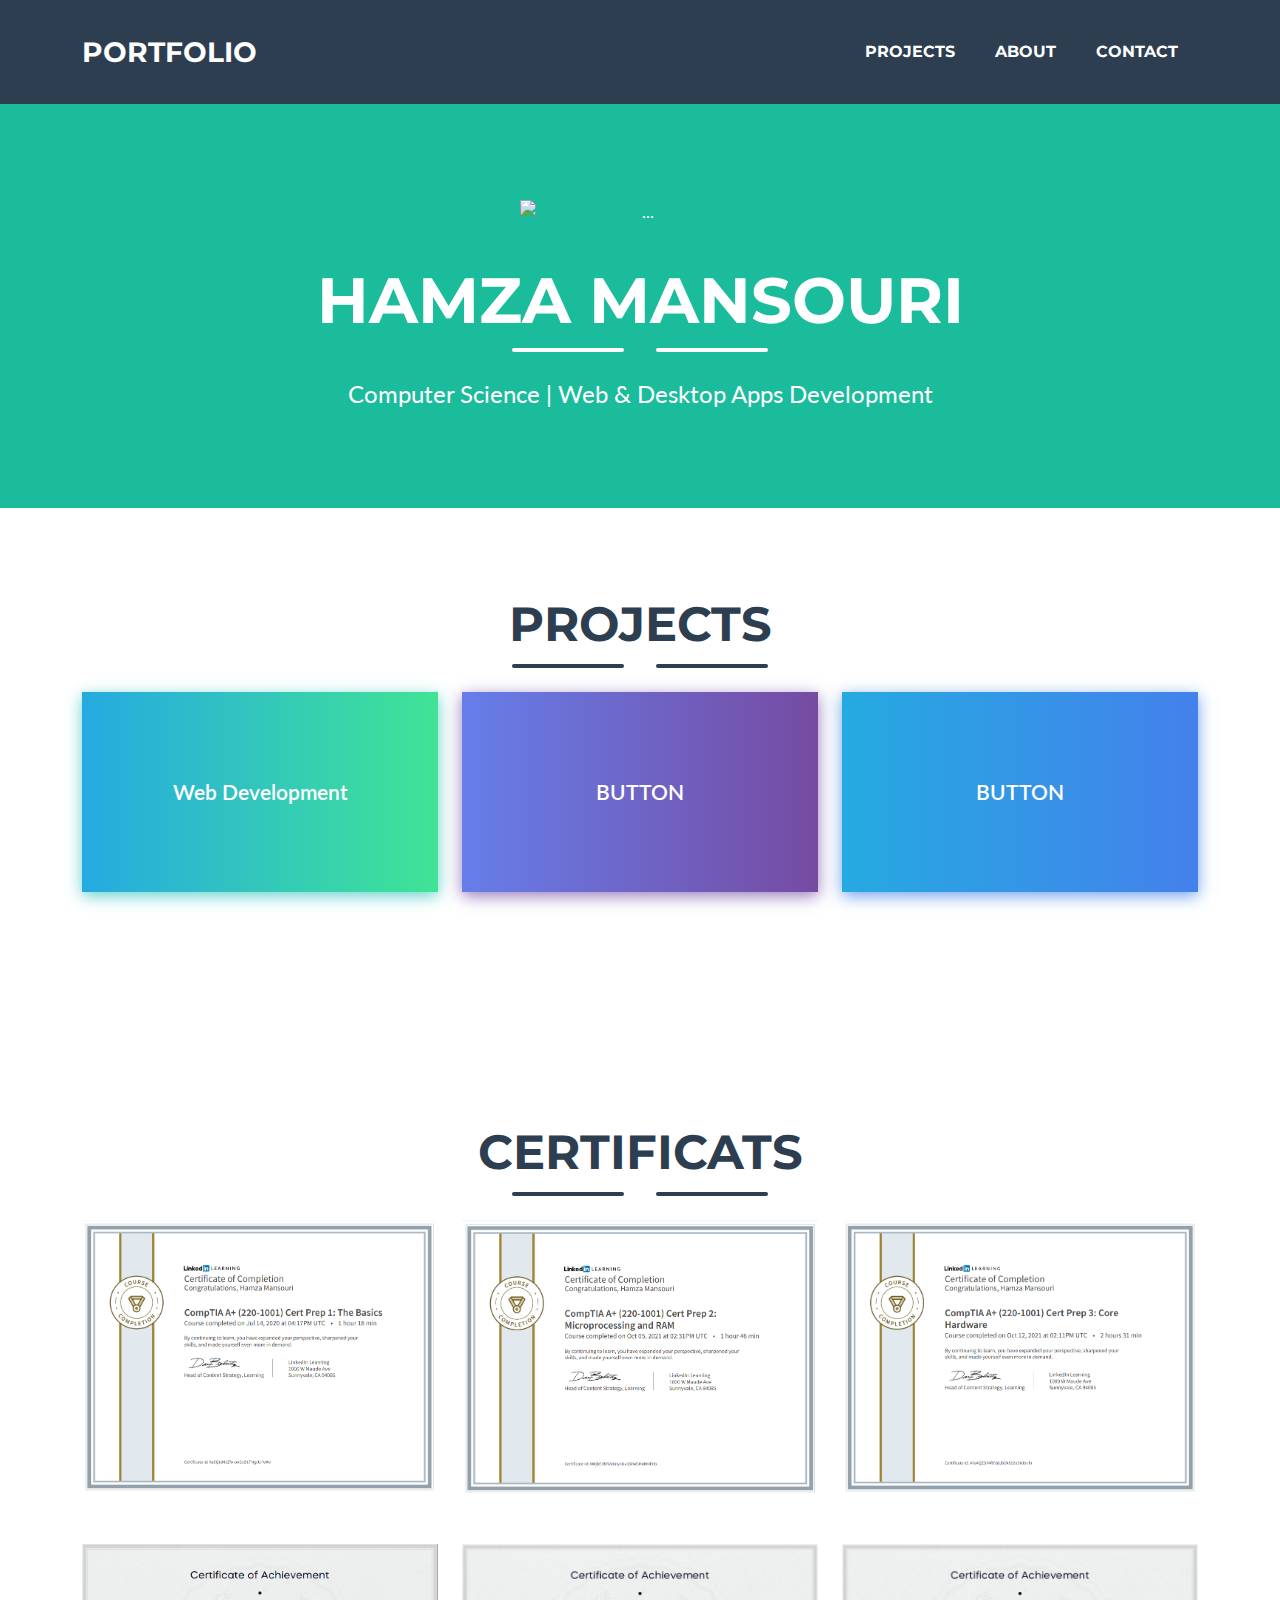
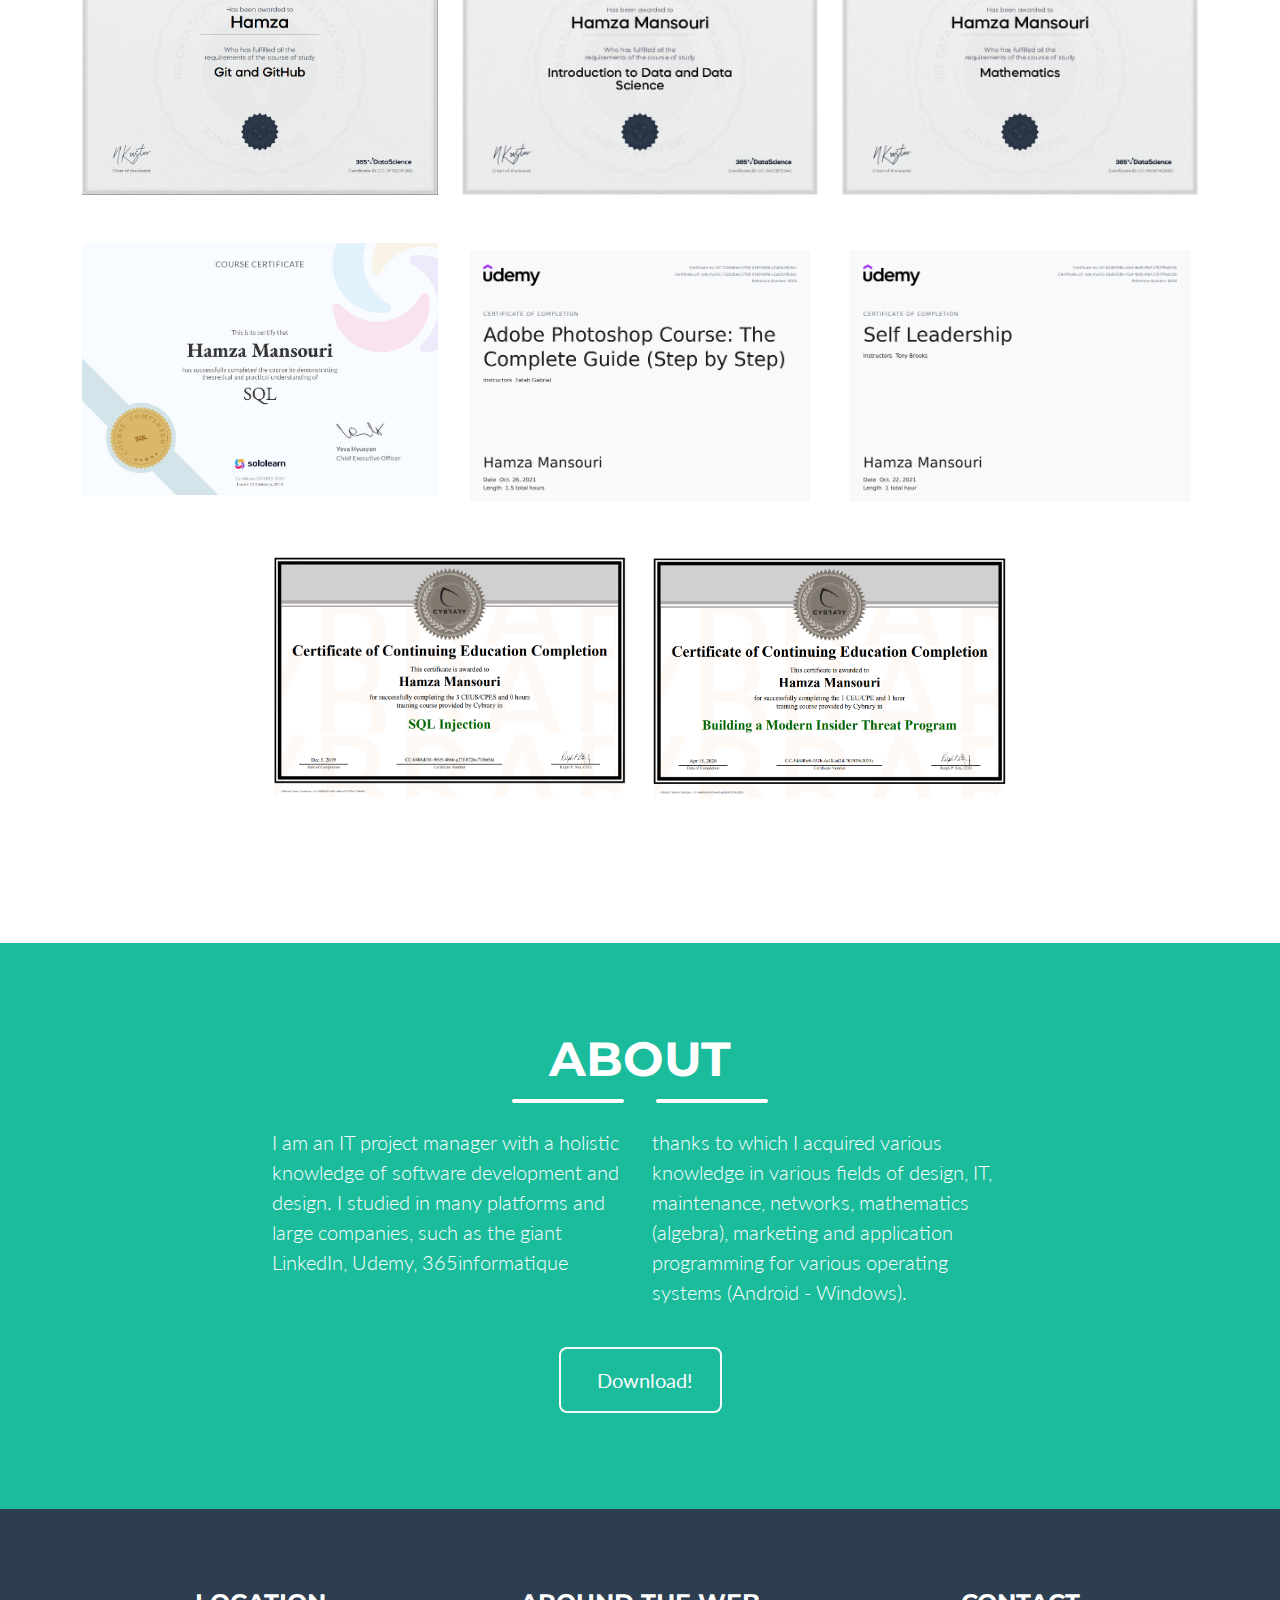
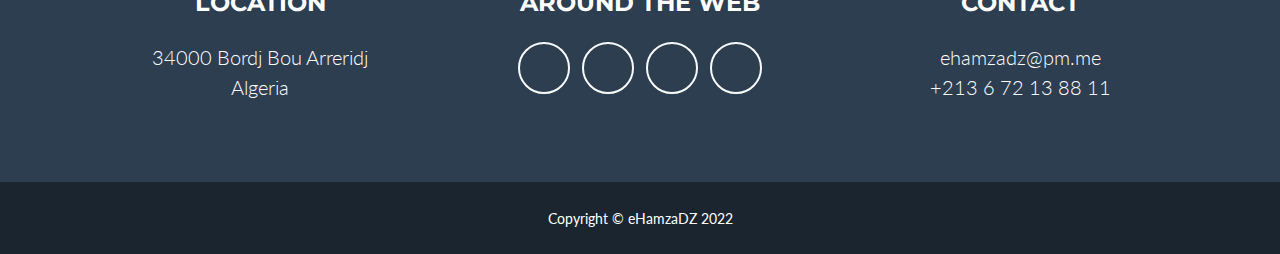
==== index.html @ 1a6de2d1 "" ====
<!DOCTYPE html>
<html lang="en">
    <head>
        <meta charset="utf-8" />
        <meta name="viewport" content="width=device-width, initial-scale=1, shrink-to-fit=no" />
        <meta name="description" content="" />
        <meta name="author" content="" />
        <title>Portfolio | Hamza Mansouri</title>
        <!-- Favicon-->
        <link rel="icon" type="image/x-icon" href="assets/favicon2.png" />
        <!-- Font Awesome icons (free version)-->
        <script src="https://use.fontawesome.com/releases/v5.15.4/js/all.js" crossorigin="anonymous"></script>
        <!-- Google fonts-->
        <link href="https://fonts.googleapis.com/css?family=Montserrat:400,700" rel="stylesheet" type="text/css" />
        <link href="https://fonts.googleapis.com/css?family=Lato:400,700,400italic,700italic" rel="stylesheet" type="text/css" />
        <!-- Core theme CSS (includes Bootstrap)-->
        <link href="css/styles.css" rel="stylesheet" />
    </head>    
    <body id="page-top"> 
        <!-- Navigation-->
        <nav class="navbar navbar-expand-lg bg-secondary text-uppercase fixed-top" id="mainNav">
            <div class="container">
                <a class="navbar-brand" href="#page-top">Portfolio</a>
                <button class="navbar-toggler text-uppercase font-weight-bold bg-primary text-white rounded" type="button" data-bs-toggle="collapse" data-bs-target="#navbarResponsive" aria-controls="navbarResponsive" aria-expanded="false" aria-label="Toggle navigation">
                    Menu
                    <i class="fas fa-bars"></i>
                </button>
                <div class="collapse navbar-collapse" id="navbarResponsive">
                    <ul class="navbar-nav ms-auto">
                        <li class="nav-item mx-0 mx-lg-1"><a class="nav-link py-3 px-0 px-lg-3 rounded" href="#portfolio">Projects</a></li>
                        <li class="nav-item mx-0 mx-lg-1"><a class="nav-link py-3 px-0 px-lg-3 rounded" href="#about">About</a></li>
                        <li class="nav-item mx-0 mx-lg-1"><a class="nav-link py-3 px-0 px-lg-3 rounded" href="#contact">Contact</a></li>
                    </ul>
                </div>
            </div>
        </nav>

        <!-- Masthead-->
        <header class="masthead bg-primary text-white text-center">
            <div class="container d-flex align-items-center flex-column">
                <!-- Masthead Avatar Image-->
                <img class="masthead-avatar mb-5" src="assets/img/binary-code.png" alt="..." />
                <!-- Masthead Heading-->
                <h1 class="masthead-heading text-uppercase mb-0">Hamza Mansouri</h1>
                <!-- Icon Divider-->
                <div class="divider-custom divider-light">
                    <div class="divider-custom-line"></div>
                    <div class="divider-custom-icon"><i class="fas fa-star"></i></div>
                    <div class="divider-custom-line"></div>
                </div>
                <!-- Masthead Subheading-->
                <p class="masthead-subheading font-weight-light mb-0">Computer Science | Web & Desktop Apps Development</p>
            </div>
        </header>        

        <!-- Portfolio Section-->
        <section class="page-section portfolio" id="portfolio">
            <div class="container">
                <!-- Portfolio Section Heading-->
                <h2 class="page-section-heading text-center text-uppercase text-secondary mb-0">Projects</h2>
                <!-- Icon Divider -->
                <div class="divider-custom">
                    <div class="divider-custom-line"></div>
                    <div class="divider-custom-icon"><i class="fas fa-star"></i></div>
                    <div class="divider-custom-line"></div>
                </div>
                <!-- Portfolio Grid Items -->
                <div class="row justify-content-center">
                    <!-- Portfolio Item 1 -->
                    <div class="col-md-6 col-lg-4 mb-5">
                        <button onclick="window.location.href='projects/webApp.html';" class="btn-hover color-1">Web Development</button>
                    </div>
                    <!-- Portfolio Item 2 -->
                    <div class="col-md-6 col-lg-4 mb-5">
                        <button onclick="window.location.href='projects/webApp.html';" class="btn-hover color-3">BUTTON</button>
                    </div>
                    <!-- Portfolio Item 3 -->
                    <div class="col-md-6 col-lg-4 mb-5">
                        <button onclick="window.location.href='projects/webApp.html';" class="btn-hover color-9">BUTTON</button>
                    </div>
                    <!-- Portfolio Item 2 -->
                    <!-- <div class="col-md-6 col-lg-4 mb-5">
                        <div class="portfolio-item mx-auto" data-bs-toggle="modal" data-bs-target="#portfolioModal2">
                            <div class="portfolio-item-caption d-flex align-items-center justify-content-center h-100 w-100">
                                <div class="portfolio-item-caption-content text-center text-white"><i class="fas fa-plus fa-3x"></i></div>
                            </div>
                            <img class="img-fluid" src="assets/img/portfolio/GC/1.png" alt="..." />
                        </div>
                    </div> -->
                    <!-- Portfolio Item 3 -->
                    <!-- <div class="col-md-6 col-lg-4 mb-5">
                        <div class="portfolio-item mx-auto" data-bs-toggle="modal" data-bs-target="#portfolioModal3">
                            <div class="portfolio-item-caption d-flex align-items-center justify-content-center h-100 w-100">
                                <div class="portfolio-item-caption-content text-center text-white"><i class="fas fa-plus fa-3x"></i></div>
                            </div>
                            <img class="img-fluid" src="assets/img/portfolio/GS/6.PNG" alt="..." />
                        </div>
                    </div> -->
                    <!-- Portfolio Item 4 -->
                    <!-- <div class="col-md-6 col-lg-4 mb-5">
                        <div class="portfolio-item mx-auto" data-bs-toggle="modal" data-bs-target="#portfolioModal4">
                            <div class="portfolio-item-caption d-flex align-items-center justify-content-center h-100 w-100">
                                <div class="portfolio-item-caption-content text-center text-white"><i class="fas fa-plus fa-3x"></i></div>
                            </div>
                            <img class="img-fluid" src="assets/img/portfolio/FROM_FIGMA_TO_FMX/1.png" alt="..." />
                        </div>
                    </div> -->
                    <!-- Portfolio Item 5 -->
                    <!-- <div class="col-md-6 col-lg-4 mb-5">
                        <div class="portfolio-item mx-auto" data-bs-toggle="modal" data-bs-target="#portfolioModal5">
                            <div class="portfolio-item-caption d-flex align-items-center justify-content-center h-100 w-100">
                                <div class="portfolio-item-caption-content text-center text-white"><i class="fas fa-plus fa-3x"></i></div>
                            </div>
                            <img class="img-fluid" src="assets/img/portfolio/doccure/1.png" alt="..." />
                        </div>
                    </div> -->
                </div>
            </div>
        </section>

        <!-- Certificats Section-->
        <section class="page-section portfolio" id="certificats">
            <div class="container">
                <!-- Portfolio Section Heading-->
                <h2 class="page-section-heading text-center text-uppercase text-secondary mb-0">Certificats</h2>
                <!-- Icon Divider -->
                <div class="divider-custom">
                    <div class="divider-custom-line"></div>
                    <div class="divider-custom-icon"><i class="fas fa-star"></i></div>
                    <div class="divider-custom-line"></div>
                </div>
                <!-- Portfolio Grid Items -->
                <div class="row justify-content-center">
                    <!-- Certificat Item 1 -->
                    <div class="col-md-6 col-lg-4 mb-5">
                        <div class="">
                            <div class="portfolio-item-caption d-flex align-items-center justify-content-center h-100 w-100">
                                <div class="portfolio-item-caption-content text-center text-white"><i class="fas fa-plus fa-3x"></i></div>
                            </div>
                            <img class="img-fluid" src="assets/img/certificats/01.PNG" alt="..." />
                        </div>
                    </div>

                    <!-- Certificat Item 2 -->
                    <div class="col-md-6 col-lg-4 mb-5">
                        <div class="">
                            <div class="portfolio-item-caption d-flex align-items-center justify-content-center h-100 w-100">
                                <div class="portfolio-item-caption-content text-center text-white"><i class="fas fa-plus fa-3x"></i></div>
                            </div>
                            <img class="img-fluid" src="assets/img/certificats/02.PNG" alt="..." />
                        </div>
                    </div>
                    <!-- Certificat Item 1 -->
                    <div class="col-md-6 col-lg-4 mb-5">
                        <div class="">
                            <div class="portfolio-item-caption d-flex align-items-center justify-content-center h-100 w-100">
                                <div class="portfolio-item-caption-content text-center text-white"><i class="fas fa-plus fa-3x"></i></div>
                            </div>
                            <img class="img-fluid" src="assets/img/certificats/03.PNG" alt="..." />
                        </div>
                    </div>
                    <!-- Certificat Item 1 -->
                    <div class="col-md-6 col-lg-4 mb-5">
                        <div class="">
                            <div class="portfolio-item-caption d-flex align-items-center justify-content-center h-100 w-100">
                                <div class="portfolio-item-caption-content text-center text-white"><i class="fas fa-plus fa-3x"></i></div>
                            </div>
                            <img class="img-fluid" src="assets/img/certificats/Git & Github Certificate.png" alt="..." />
                        </div>
                    </div>
                    <!-- Certificat Item 1 -->
                    <div class="col-md-6 col-lg-4 mb-5">
                        <div class="">
                            <div class="portfolio-item-caption d-flex align-items-center justify-content-center h-100 w-100">
                                <div class="portfolio-item-caption-content text-center text-white"><i class="fas fa-plus fa-3x"></i></div>
                            </div>
                            <img class="img-fluid" src="assets/img/certificats/Introduction to Data and Data Science.jpg" alt="..." />
                        </div>
                    </div>
                    <!-- Certificat Item 1 -->
                    <div class="col-md-6 col-lg-4 mb-5">
                        <div class="">
                            <div class="portfolio-item-caption d-flex align-items-center justify-content-center h-100 w-100">
                                <div class="portfolio-item-caption-content text-center text-white"><i class="fas fa-plus fa-3x"></i></div>
                            </div>
                            <img class="img-fluid" src="assets/img/certificats/Mathematics.jpg" alt="..." />
                        </div>
                    </div>
                    <!-- Certificat Item 1 -->
                    <div class="col-md-6 col-lg-4 mb-5">
                        <div class="">
                            <div class="portfolio-item-caption d-flex align-items-center justify-content-center h-100 w-100">
                                <div class="portfolio-item-caption-content text-center text-white"><i class="fas fa-plus fa-3x"></i></div>
                            </div>
                            <img class="img-fluid" src="assets/img/certificats/sql2022.jpg" alt="..." />
                        </div>
                    </div>
                    <!-- Certificat Item 1 -->
                    <div class="col-md-6 col-lg-4 mb-5">
                        <div class="">
                            <div class="portfolio-item-caption d-flex align-items-center justify-content-center h-100 w-100">
                                <div class="portfolio-item-caption-content text-center text-white"><i class="fas fa-plus fa-3x"></i></div>
                            </div>
                            <img class="img-fluid" src="assets/img/certificats/Photoshop.jpg" alt="..." />
                        </div>
                    </div>
                    <!-- Certificat Item 1 -->
                    <div class="col-md-6 col-lg-4 mb-5">
                        <div class="">
                            <div class="portfolio-item-caption d-flex align-items-center justify-content-center h-100 w-100">
                                <div class="portfolio-item-caption-content text-center text-white"><i class="fas fa-plus fa-3x"></i></div>
                            </div>
                            <img class="img-fluid" src="assets/img/certificats/Self Leadership.jpg" alt="..." />
                        </div>
                    </div>
                    <!-- Certificat Item 1 -->
                    <div class="col-md-6 col-lg-4 mb-5">
                        <div class="">
                            <div class="portfolio-item-caption d-flex align-items-center justify-content-center h-100 w-100">
                                <div class="portfolio-item-caption-content text-center text-white"><i class="fas fa-plus fa-3x"></i></div>
                            </div>
                            <img class="img-fluid" src="assets/img/certificats/sql injection certificat.PNG" alt="..." />
                        </div>
                    </div>
                    <!-- Certificat Item 1 -->
                    <div class="col-md-6 col-lg-4 mb-5">
                        <div class="">
                            <div class="portfolio-item-caption d-flex align-items-center justify-content-center h-100 w-100">
                                <div class="portfolio-item-caption-content text-center text-white"><i class="fas fa-plus fa-3x"></i></div>
                            </div>
                            <img class="img-fluid" src="assets/img/certificats/building ... certificat.PNG" alt="..." />
                        </div>
                    </div>
                </div>
            </div>
        </section>


        <!-- About Section-->
        <section class="page-section bg-primary text-white mb-0" id="about">
            <div class="container">
                <!-- About Section Heading-->
                <h2 class="page-section-heading text-center text-uppercase text-white">About</h2>
                <!-- Icon Divider-->
                <div class="divider-custom divider-light">
                    <div class="divider-custom-line"></div>
                    <div class="divider-custom-icon"><i class="fas fa-star"></i></div>
                    <div class="divider-custom-line"></div>
                </div>
                <!-- About Section Content-->
                <div class="row">
                    <div class="col-lg-4 ms-auto"><p class="lead">I am an IT project manager with a holistic knowledge of software development and design. I studied in many platforms and large companies, such as the giant LinkedIn, Udemy, 365informatique</p></div>
                    <div class="col-lg-4 me-auto"><p class="lead">thanks to which I acquired various knowledge in various fields of design, IT, maintenance, networks, mathematics (algebra), marketing and application programming for various operating systems (Android - Windows).</p></div>
                </div>
                <!-- About Section Button-->
                <div class="text-center mt-4">
                    <a target="_blank" class="btn btn-xl btn-outline-light" href="https://www.linkedin.com/posts/ehamzadz_resume-activity-6908953669778485248-2dLx?utm_source=linkedin_share&utm_medium=member_desktop_web">
                        <i class="fas fa-download me-2"></i>
                        Download!
                    </a>
                </div>
            </div>
        </section>

        <!-- Footer-->
        <footer class="footer text-center" id="contact">
            <div class="container">
                <div class="row">
                    <!-- Footer Location-->
                    <div class="col-lg-4 mb-5 mb-lg-0">
                        <h4 class="text-uppercase mb-4">Location</h4>
                        <p class="lead mb-0">
                            34000 Bordj Bou Arreridj
                            <br />
                            Algeria
                        </p>
                    </div>
                    <!-- Footer Social Icons-->
                    <div class="col-lg-4 mb-5 mb-lg-0">
                        <h4 class="text-uppercase mb-4">Around the Web</h4>
                        <a target="_blank" class="btn btn-outline-light btn-social mx-1" href="https://www.facebook.com/HM.Gentleman"><i class="fab fa-fw fa-facebook-f"></i></a>
                        <a target="_blank" class="btn btn-outline-light btn-social mx-1" href="https://twitter.com/eHamzaDZ"><i class="fab fa-fw fa-twitter"></i></a>
                        <a target="_blank" class="btn btn-outline-light btn-social mx-1" href="https://www.linkedin.com/in/ehamzadz/"><i class="fab fa-fw fa-linkedin-in"></i></a>
                        <a target="_blank" class="btn btn-outline-light btn-social mx-1" href="https://www.youtube.com/c/eHamzaDZ"><i class="fab fa-fw fa-youtube"></i></a>
                    </div>
                    <!-- Footer About Text-->
                    <div class="col-lg-4">
                        <h4 class="text-uppercase mb-4">Contact</h4>
                        <p class="lead mb-0">
                            ehamzadz@pm.me
                        </p>
                        <p class="lead mb-0">
                            +213 6 72 13 88 11
                        </p>
                    </div>
                </div>
            </div>
        </footer>

        <!-- Copyright Section-->
        <div class="copyright py-4 text-center text-white">
            <div class="container"><small>Copyright &copy; eHamzaDZ 2022</small></div>
        </div>
        <!-- Portfolio Modals-->
        <!-- Portfolio Modal 1-->
        <div class="portfolio-modal modal fade" id="portfolioModal1" tabindex="-1" aria-labelledby="portfolioModal1">
            <div class="modal-dialog modal-xl">
                <div class="modal-content">
                    <div class="modal-header border-0"><button class="btn-close" type="button" data-bs-dismiss="modal" aria-label="Close"></button></div>
                    <div class="modal-body text-center pb-5">
                        <div class="container">
                            <div class="row justify-content-center">
                                <div class="col-lg-8">
                                    <!-- Portfolio Modal - Title-->
                                    <h2 class="portfolio-modal-title text-secondary text-uppercase mb-0">Bordj News</h2>
                                    <!-- Icon Divider-->
                                    <div class="divider-custom">
                                        <div class="divider-custom-line"></div>
                                        <div class="divider-custom-icon"><i class="fas fa-star"></i></div>
                                        <div class="divider-custom-line"></div>
                                    </div>
                                    <!-- Portfolio Modal - Image-->
                                    <img class="img-fluid rounded mb-5" src="assets/img/portfolio/bordj_news/logo.png" alt="..." />
                                    <!-- Portfolio Modal - Text-->
                                    <p class="mb-4">Logo Design for Bordj News, in 2020 using Adobe Illustrator cc 2019.</p>
                                    <a target="_blank" class="btn btn-primary" href="https://www.behance.net/gallery/124950615/Logo-for-Bordj-News">
                                        Behance Project
                                    </a>
                                    <br>
                                    <img class="img-fluid rounded mb-5" src="assets/img/portfolio/bordj_news/bordj_news_logo_Black_FB.png" alt="..." />
                                    <img class="img-fluid rounded mb-5" src="assets/img/portfolio/bordj_news/bordj_news_logo_Black_red_FB.png" alt="..." />
                                    <img class="img-fluid rounded mb-5" src="assets/img/portfolio/bordj_news/bordj_news_logo_Black_yellow_FB.png" alt="..." />
                                    <img class="img-fluid rounded mb-5" src="assets/img/portfolio/bordj_news/bordj_news_logo_blue_FB.png" alt="..." />
                                </div>
                            </div>
                        </div>
                    </div>
                </div>
            </div>
        </div>
        <!-- Portfolio Modal 2-->
        <div class="portfolio-modal modal fade" id="portfolioModal2" tabindex="-1" aria-labelledby="portfolioModal2">
            <div class="modal-dialog modal-xl">
                <div class="modal-content">
                    <div class="modal-header border-0"><button class="btn-close" type="button" data-bs-dismiss="modal" aria-label="Close"></button></div>
                    <div class="modal-body text-center pb-5">
                        <div class="container">
                            <div class="row justify-content-center">
                                <div class="col-lg-8">
                                    <!-- Portfolio Modal - Title-->
                                    <h2 class="portfolio-modal-title text-secondary text-uppercase mb-0">Gestion de Corroboration</h2>
                                    <!-- Icon Divider-->
                                    <div class="divider-custom">
                                        <div class="divider-custom-line"></div>
                                        <div class="divider-custom-icon"><i class="fas fa-star"></i></div>
                                        <div class="divider-custom-line"></div>
                                    </div>
                                    <!-- Portfolio Modal - Image-->
                                    <img class="img-fluid rounded mb-5" src="assets/img/portfolio/GC/1.png" alt="..." />
                                    <!-- Portfolio Modal - Text-->
                                    <p class="mb-4">Desktop Application - Gestion de Corroboration - CNR-DZ</p>
                                    <a target="_blank" class="btn btn-primary" href="https://www.behance.net/gallery/129782583/Desktop-Application-Gestion-de-Corroboration-CNR">
                                        Behance Project
                                    </a>
                                    <br>
                                    <img class="img-fluid rounded mb-5" src="assets/img/portfolio/GC/2.png" alt="..." />
                                    <img class="img-fluid rounded mb-5" src="assets/img/portfolio/GC/login.png" alt="..." />
                                    <img class="img-fluid rounded mb-5" src="assets/img/portfolio/GC/register.png" alt="..." />
                                    <img class="img-fluid rounded mb-5" src="assets/img/portfolio/GC/mcd.png" alt="..." />
                                    <img class="img-fluid rounded mb-5" src="assets/img/portfolio/GC/flux.png" alt="..." />
                                </div>
                            </div>
                        </div>
                    </div>
                </div>
            </div>
        </div>
        <!-- Portfolio Modal 3-->
        <div class="portfolio-modal modal fade" id="portfolioModal3" tabindex="-1" aria-labelledby="portfolioModal3">
            <div class="modal-dialog modal-xl">
                <div class="modal-content">
                    <div class="modal-header border-0"><button class="btn-close" type="button" data-bs-dismiss="modal" aria-label="Close"></button></div>
                    <div class="modal-body text-center pb-5">
                        <div class="container">
                            <div class="row justify-content-center">
                                <div class="col-lg-8">
                                    <!-- Portfolio Modal - Title-->
                                    <h2 class="portfolio-modal-title text-secondary text-uppercase mb-0">Gestion de Stock</h2>
                                    <!-- Icon Divider-->
                                    <div class="divider-custom">
                                        <div class="divider-custom-line"></div>
                                        <div class="divider-custom-icon"><i class="fas fa-star"></i></div>
                                        <div class="divider-custom-line"></div>
                                    </div>
                                    <!-- Portfolio Modal - Image-->
                                    <img class="img-fluid rounded mb-5" src="assets/img/portfolio/GS/6.PNG" alt="..." />
                                    <!-- Portfolio Modal - Text-->
                                    <p class="mb-4"></p>
                                    <a target="_blank" class="btn btn-primary" href="https://github.com/ehamzadz/Stock-Management">
                                        Github Project
                                    </a>
                                    <br>
                                    <img class="img-fluid rounded mb-5" src="assets/img/portfolio/GS/1.PNG" alt="..." />
                                    <img class="img-fluid rounded mb-5" src="assets/img/portfolio/GS/2.PNG" alt="..." />
                                    <img class="img-fluid rounded mb-5" src="assets/img/portfolio/GS/3.PNG" alt="..." />
                                    <img class="img-fluid rounded mb-5" src="assets/img/portfolio/GS/4.PNG" alt="..." />
                                    <img class="img-fluid rounded mb-5" src="assets/img/portfolio/GS/5.PNG" alt="..." />
                                    <img class="img-fluid rounded mb-5" src="assets/img/portfolio/GS/7.PNG" alt="..." />
                                </div>
                            </div>
                        </div>
                    </div>
                </div>
            </div>
        </div>
        <!-- Portfolio Modal 4 -->
        <div class="portfolio-modal modal fade" id="portfolioModal4" tabindex="-1" aria-labelledby="portfolioModal4">
            <div class="modal-dialog modal-xl">
                <div class="modal-content">
                    <div class="modal-header border-0"><button class="btn-close" type="button" data-bs-dismiss="modal" aria-label="Close"></button></div>
                    <div class="modal-body text-center pb-5">
                        <div class="container">
                            <div class="row justify-content-center">
                                <div class="col-lg-8">
                                    <!-- Portfolio Modal - Title-->
                                    <h2 class="portfolio-modal-title text-secondary text-uppercase mb-0">Figma UI Design to FMX</h2>
                                    <!-- Icon Divider-->
                                    <div class="divider-custom">
                                        <div class="divider-custom-line"></div>
                                        <div class="divider-custom-icon"><i class="fas fa-star"></i></div>
                                        <div class="divider-custom-line"></div>
                                    </div>
                                    <!-- Portfolio Modal - Image-->
                                    <img class="img-fluid rounded mb-5" src="assets/img/portfolio/FROM_FIGMA_TO_FMX/1.png" alt="..." />
                                    <!-- Portfolio Modal - Text-->
                                    <p class="mb-4"></p>
                                    <div style="display:inline; white-space:nowrap;">Download APK file</div>
                                    <a href="https://github.com/ehamzadz/Talaphony_FMX_UI_Design_01/raw/master/Android/Debug/talaphony_01/bin/talaphony_01.apk">
                                        <div style="display:inline;">
                                            <img src="assets/img/download.png" style="width: 30px;" />
                                        </div>
                                    </a>
                                    <br>
                                    <br>
                                    <a target="_blank" class="btn btn-primary" href="mailto:ehamzadz@pm.me">
                                        Contact me
                                    </a>
                                </div>
                            </div>
                        </div>
                    </div>
                </div>
            </div>
        </div>
        <!-- Portfolio Modal 4 -->
        <div class="portfolio-modal modal fade" id="portfolioModal5" tabindex="-1" aria-labelledby="portfolioModal5">
            <div class="modal-dialog modal-xl">
                <div class="modal-content">
                    <div class="modal-header border-0"><button class="btn-close" type="button" data-bs-dismiss="modal" aria-label="Close"></button></div>
                    <div class="modal-body text-center pb-5">
                        <div class="container">
                            <div class="row justify-content-center">
                                <div class="col-lg-8">
                                    <!-- Portfolio Modal - Title-->
                                    <h2 class="portfolio-modal-title text-secondary text-uppercase mb-0">Back-End Development</h2>
                                    <!-- Icon Divider-->
                                    <div class="divider-custom">
                                        <div class="divider-custom-line"></div>
                                        <div class="divider-custom-icon"><i class="fas fa-star"></i></div>
                                        <div class="divider-custom-line"></div>
                                    </div>
                                    <!-- Portfolio Modal - Image-->
                                    <img class="img-fluid rounded mb-5" src="assets/img/portfolio/doccure/1.png" alt="..." />
                                    <!-- Portfolio Modal - Text-->
                                    <p class="mb-4">Back-End Development for Doctor Appointment Booking Management System Directory HTML Template</p>
                                    <a target="_blank" class="btn btn-primary" href="https://github.com/ehamzadz/Doccure">
                                        Github Project
                                    </a>
                                    <br>
                                    <iframe width="720" height="500" src="https://www.youtube.com/embed/-fcMYW5j7Uc" title="" frameborder="0" allow="autoplay; clipboard-write; encrypted-media;" allowfullscreen></iframe>
                                </div>
                            </div>
                        </div>
                    </div>
                </div>
            </div>
        </div>
        <!-- Bootstrap core JS -->
        <script src="https://cdn.jsdelivr.net/npm/bootstrap@5.1.3/dist/js/bootstrap.bundle.min.js"></script>
        <!-- Core theme JS -->
        <script src="js/scripts.js"></script>

    </body>
</html>
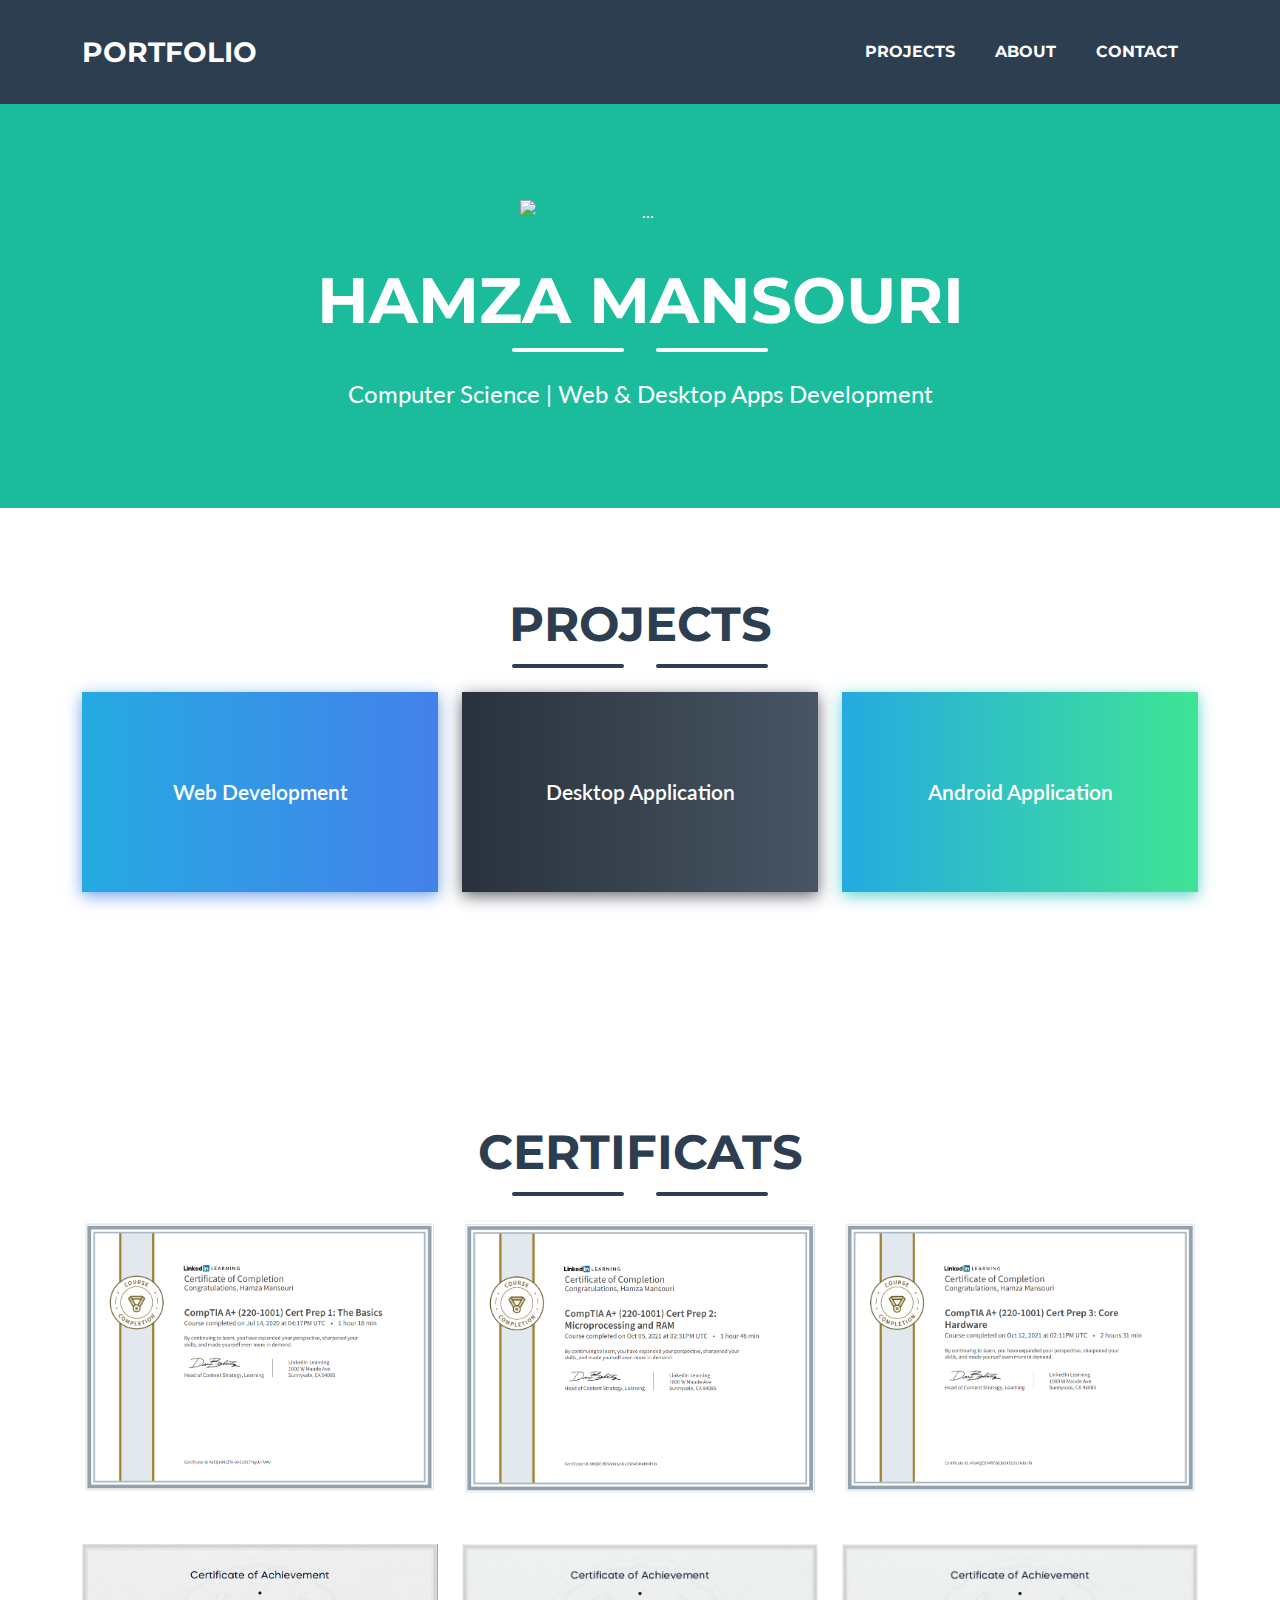
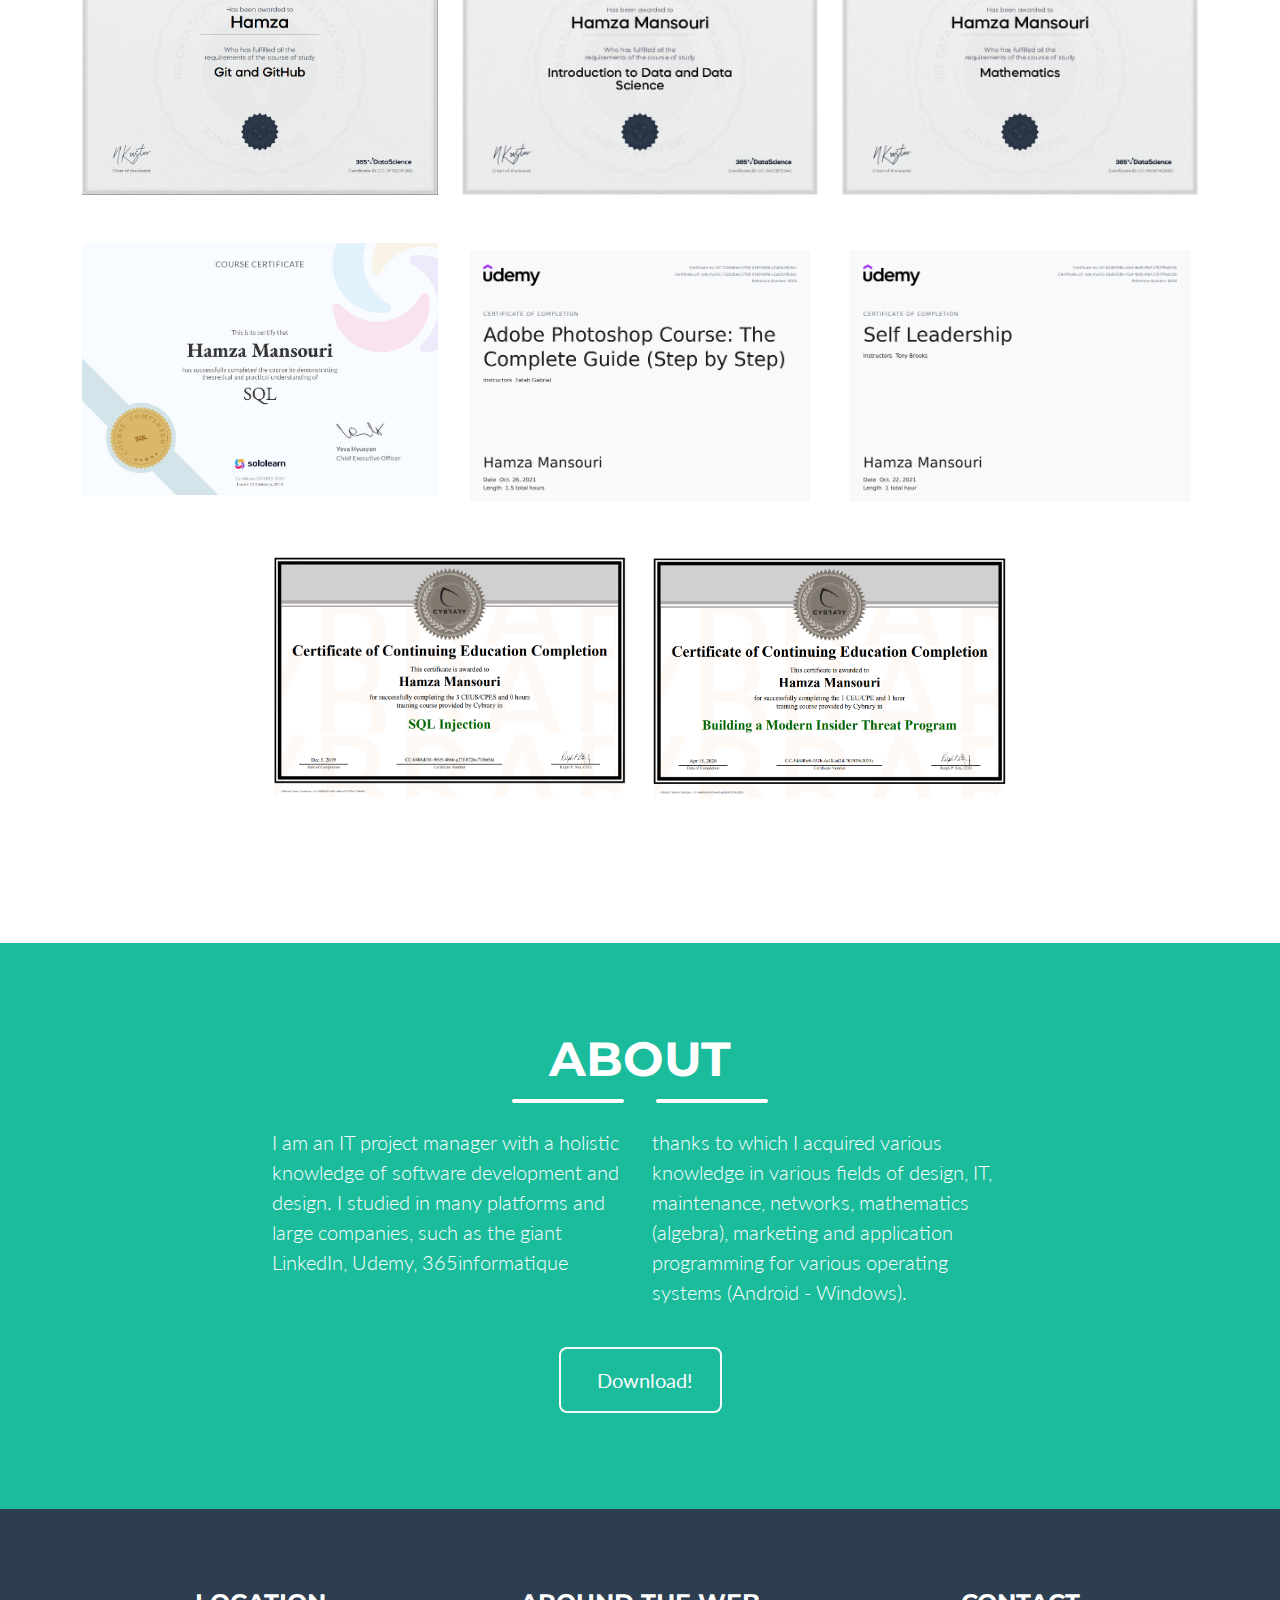
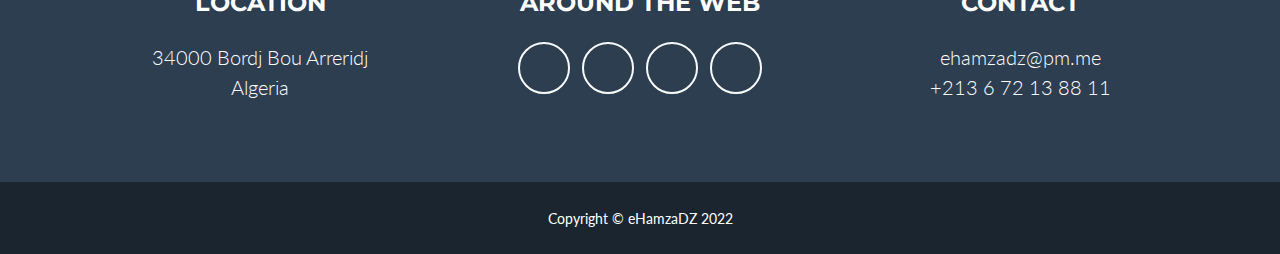
==== commit 33a652ee: "" ====
--- a/index.html
+++ b/index.html
@@ -68,15 +68,15 @@
                 <div class="row justify-content-center">
                     <!-- Portfolio Item 1 -->
                     <div class="col-md-6 col-lg-4 mb-5">
-                        <button onclick="window.location.href='projects/webApp.html';" class="btn-hover color-1">Web Development</button>
+                        <button onclick="window.location.href='projects/webApp.html';" class="btn-hover color-9">Web Development</button>
                     </div>
                     <!-- Portfolio Item 2 -->
                     <div class="col-md-6 col-lg-4 mb-5">
-                        <button onclick="window.location.href='projects/webApp.html';" class="btn-hover color-3">BUTTON</button>
+                        <button onclick="window.location.href='projects/webApp.html';" class="btn-hover color-8">Desktop Application</button>
                     </div>
                     <!-- Portfolio Item 3 -->
                     <div class="col-md-6 col-lg-4 mb-5">
-                        <button onclick="window.location.href='projects/webApp.html';" class="btn-hover color-9">BUTTON</button>
+                        <button onclick="window.location.href='projects/webApp.html';" class="btn-hover color-1">Android Application</button>
                     </div>
                     <!-- Portfolio Item 2 -->
                     <!-- <div class="col-md-6 col-lg-4 mb-5">
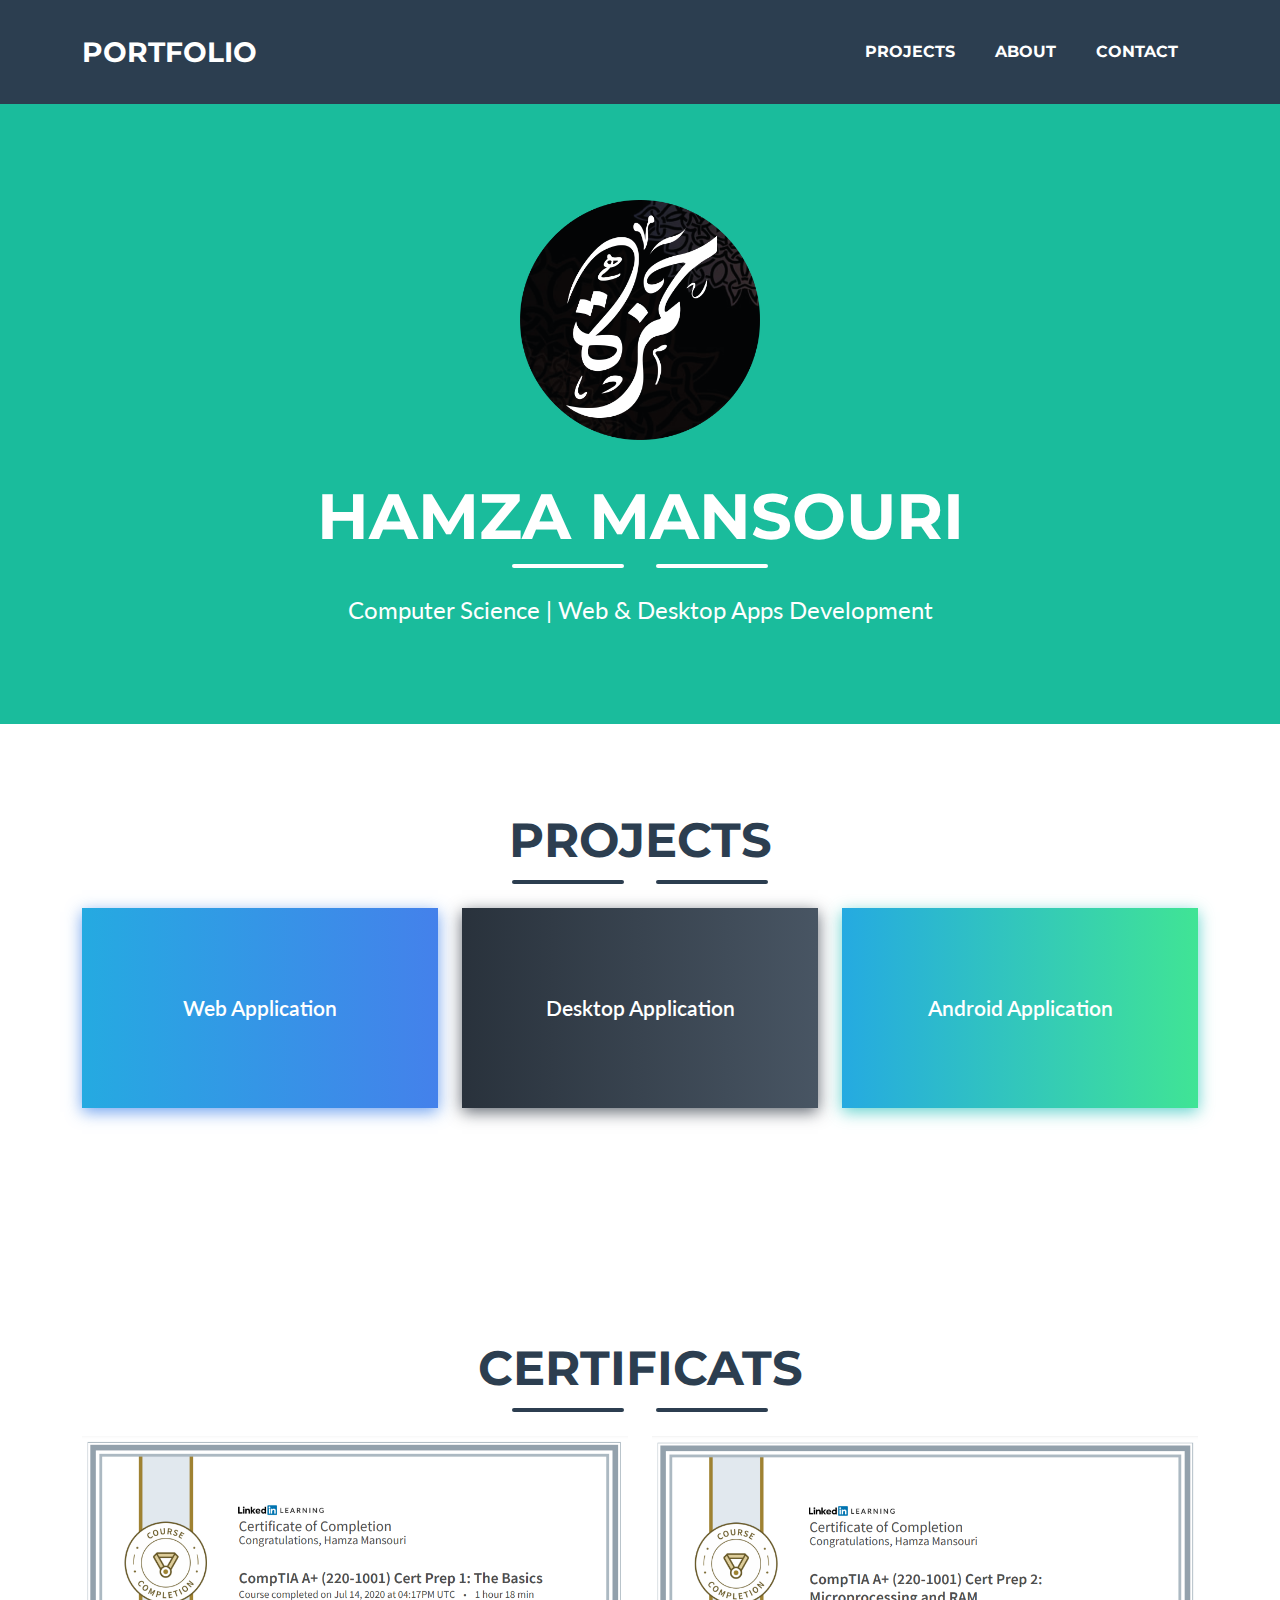
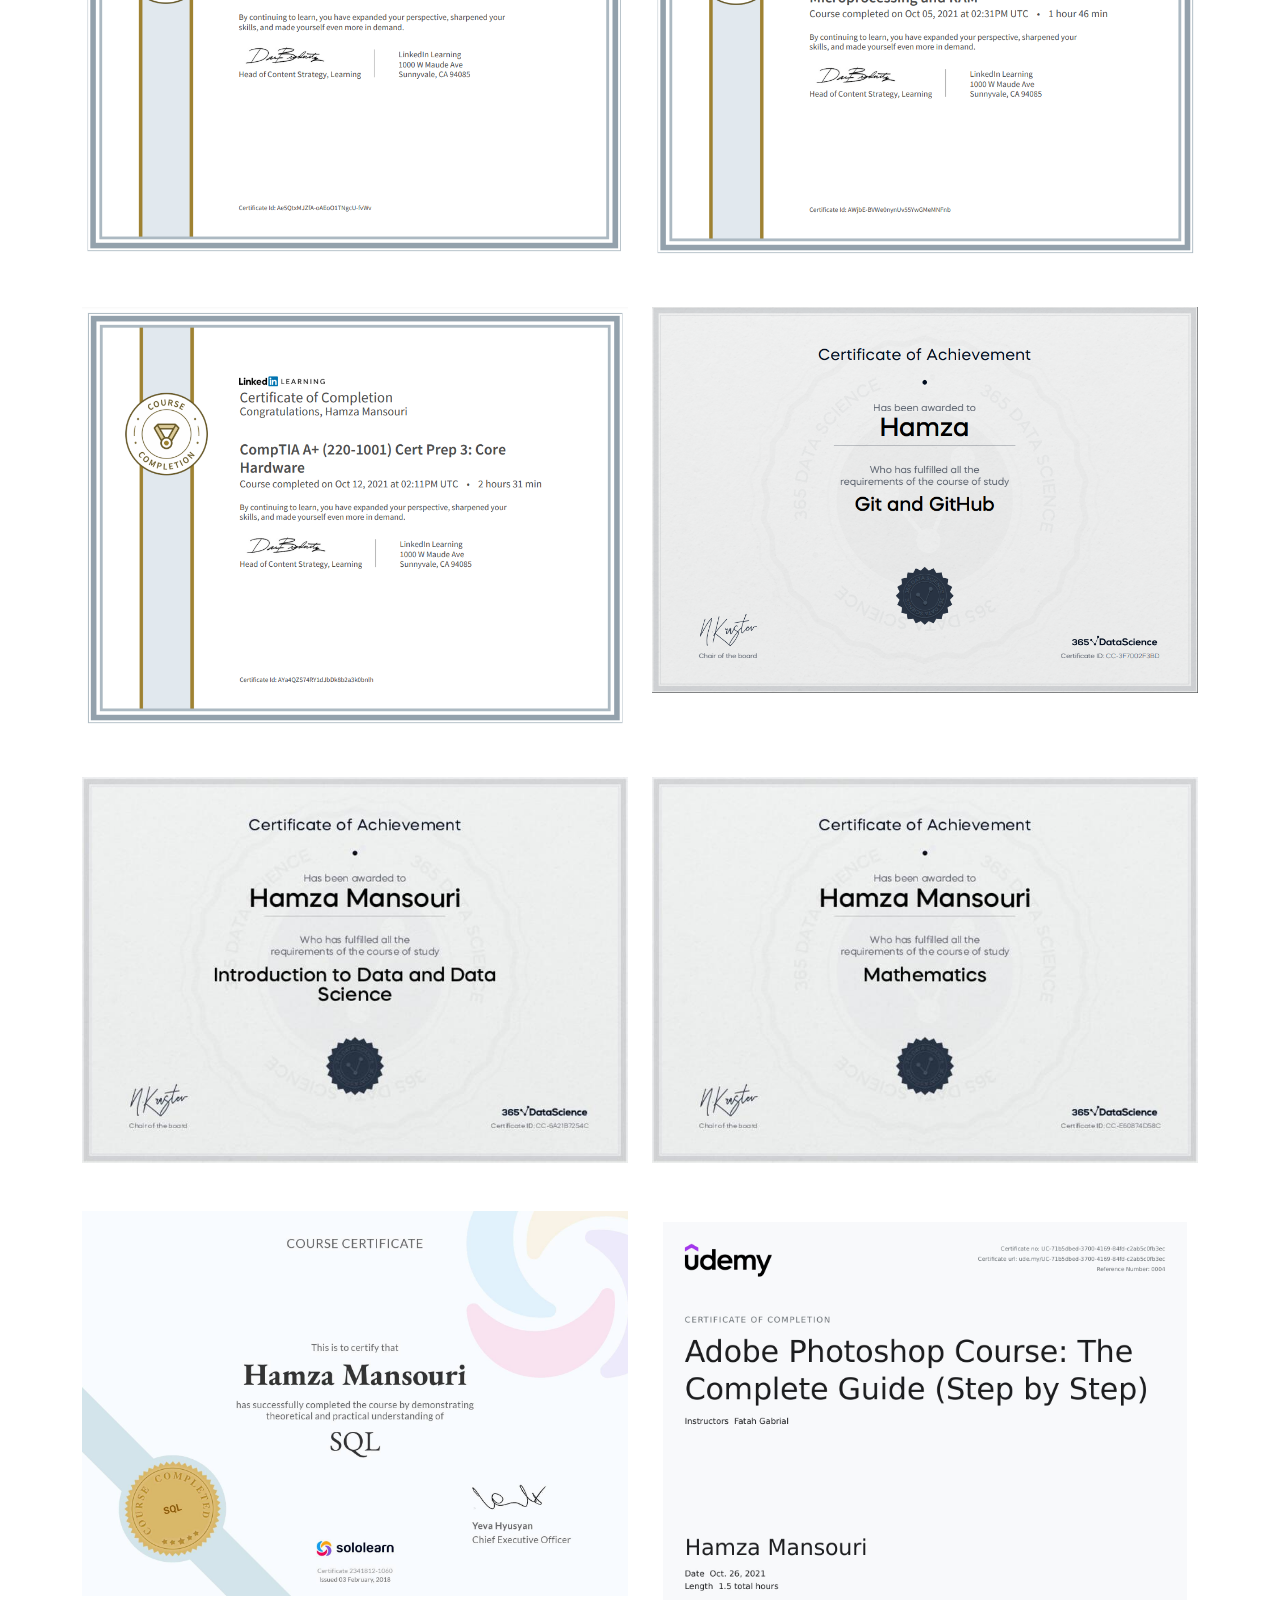
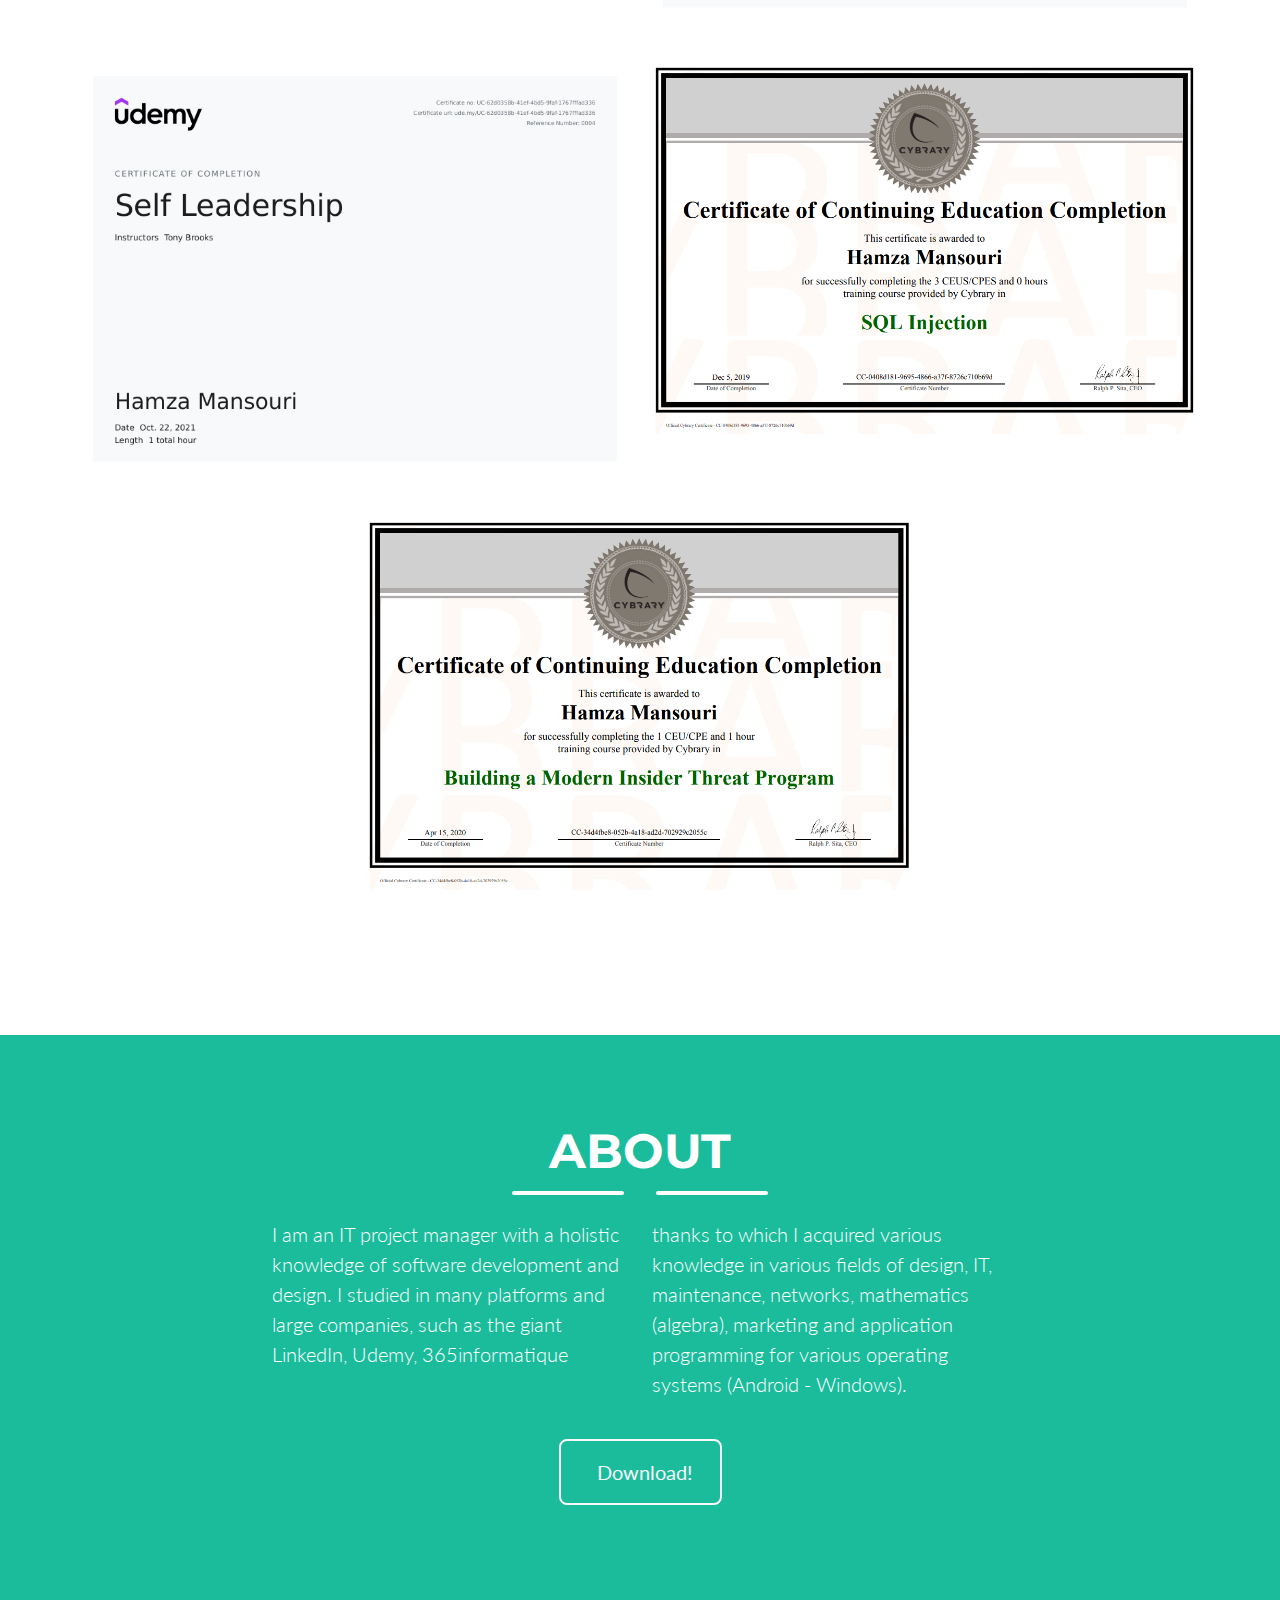
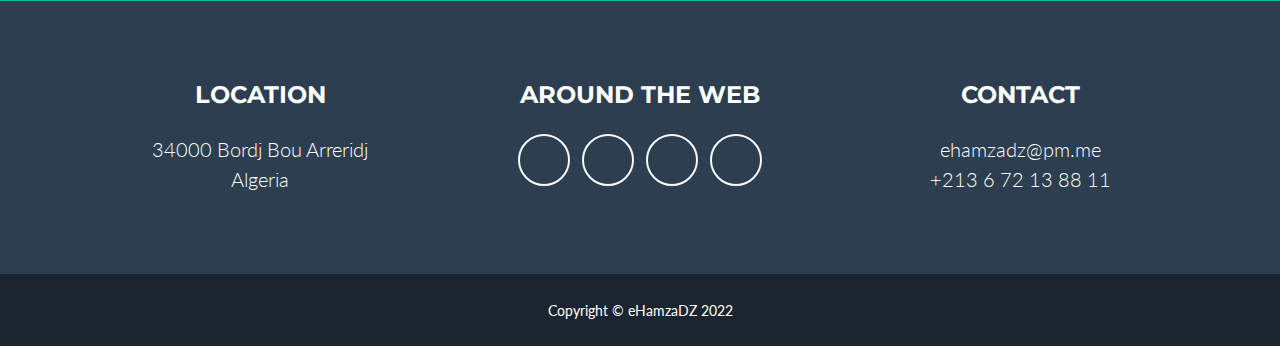
==== commit f690b6b5: "" ====
--- a/index.html
+++ b/index.html
@@ -7,7 +7,7 @@
         <meta name="author" content="" />
         <title>Portfolio | Hamza Mansouri</title>
         <!-- Favicon-->
-        <link rel="icon" type="image/x-icon" href="assets/favicon2.png" />
+        <link rel="icon" type="image/x-icon" href="assets/img/logo6.png" />
         <!-- Font Awesome icons (free version)-->
         <script src="https://use.fontawesome.com/releases/v5.15.4/js/all.js" crossorigin="anonymous"></script>
         <!-- Google fonts-->
@@ -39,7 +39,7 @@
         <header class="masthead bg-primary text-white text-center">
             <div class="container d-flex align-items-center flex-column">
                 <!-- Masthead Avatar Image-->
-                <img class="masthead-avatar mb-5" src="assets/img/binary-code.png" alt="..." />
+                <img class="masthead-avatar mb-5" src="assets/img/logo6.png" alt="..." />
                 <!-- Masthead Heading-->
                 <h1 class="masthead-heading text-uppercase mb-0">Hamza Mansouri</h1>
                 <!-- Icon Divider-->
@@ -51,32 +51,32 @@
                 <!-- Masthead Subheading-->
                 <p class="masthead-subheading font-weight-light mb-0">Computer Science | Web & Desktop Apps Development</p>
             </div>
-        </header>        
-
-        <!-- Portfolio Section-->
+        </header> 
+
+        <!-- Projects Section-->
         <section class="page-section portfolio" id="portfolio">
             <div class="container">
-                <!-- Portfolio Section Heading-->
+                <!-- Projects Section Heading-->
                 <h2 class="page-section-heading text-center text-uppercase text-secondary mb-0">Projects</h2>
                 <!-- Icon Divider -->
                 <div class="divider-custom">
                     <div class="divider-custom-line"></div>
                     <div class="divider-custom-icon"><i class="fas fa-star"></i></div>
                     <div class="divider-custom-line"></div>
-                </div>
-                <!-- Portfolio Grid Items -->
+                </div> 
+                <!-- Projects Grid Items -->
                 <div class="row justify-content-center">
                     <!-- Portfolio Item 1 -->
                     <div class="col-md-6 col-lg-4 mb-5">
-                        <button onclick="window.location.href='projects/webApp.html';" class="btn-hover color-9">Web Development</button>
+                        <button onclick="window.location.href='projects/webApp.html';" class="btn-hover color-9">Web Application</button>
                     </div>
                     <!-- Portfolio Item 2 -->
                     <div class="col-md-6 col-lg-4 mb-5">
-                        <button onclick="window.location.href='projects/webApp.html';" class="btn-hover color-8">Desktop Application</button>
+                        <button onclick="window.location.href='projects/desktopApp.html';" class="btn-hover color-8">Desktop Application</button>
                     </div>
                     <!-- Portfolio Item 3 -->
                     <div class="col-md-6 col-lg-4 mb-5">
-                        <button onclick="window.location.href='projects/webApp.html';" class="btn-hover color-1">Android Application</button>
+                        <button onclick="window.location.href='projects/androidApp.html';" class="btn-hover color-1">Android Application</button>
                     </div>
                     <!-- Portfolio Item 2 -->
                     <!-- <div class="col-md-6 col-lg-4 mb-5">
@@ -121,7 +121,7 @@
         <!-- Certificats Section-->
         <section class="page-section portfolio" id="certificats">
             <div class="container">
-                <!-- Portfolio Section Heading-->
+                <!-- Certificats Section Heading-->
                 <h2 class="page-section-heading text-center text-uppercase text-secondary mb-0">Certificats</h2>
                 <!-- Icon Divider -->
                 <div class="divider-custom">
@@ -129,10 +129,10 @@
                     <div class="divider-custom-icon"><i class="fas fa-star"></i></div>
                     <div class="divider-custom-line"></div>
                 </div>
-                <!-- Portfolio Grid Items -->
+                <!-- Certificats Grid Items -->
                 <div class="row justify-content-center">
                     <!-- Certificat Item 1 -->
-                    <div class="col-md-6 col-lg-4 mb-5">
+                    <div class="col-md-6 col-lg-4-custom mb-5">
                         <div class="">
                             <div class="portfolio-item-caption d-flex align-items-center justify-content-center h-100 w-100">
                                 <div class="portfolio-item-caption-content text-center text-white"><i class="fas fa-plus fa-3x"></i></div>
@@ -142,7 +142,7 @@
                     </div>
 
                     <!-- Certificat Item 2 -->
-                    <div class="col-md-6 col-lg-4 mb-5">
+                    <div class="col-md-6 col-lg-4-custom mb-5">
                         <div class="">
                             <div class="portfolio-item-caption d-flex align-items-center justify-content-center h-100 w-100">
                                 <div class="portfolio-item-caption-content text-center text-white"><i class="fas fa-plus fa-3x"></i></div>
@@ -151,7 +151,7 @@
                         </div>
                     </div>
                     <!-- Certificat Item 1 -->
-                    <div class="col-md-6 col-lg-4 mb-5">
+                    <div class="col-md-6 col-lg-4-custom mb-5">
                         <div class="">
                             <div class="portfolio-item-caption d-flex align-items-center justify-content-center h-100 w-100">
                                 <div class="portfolio-item-caption-content text-center text-white"><i class="fas fa-plus fa-3x"></i></div>
@@ -160,7 +160,7 @@
                         </div>
                     </div>
                     <!-- Certificat Item 1 -->
-                    <div class="col-md-6 col-lg-4 mb-5">
+                    <div class="col-md-6 col-lg-4-custom mb-5">
                         <div class="">
                             <div class="portfolio-item-caption d-flex align-items-center justify-content-center h-100 w-100">
                                 <div class="portfolio-item-caption-content text-center text-white"><i class="fas fa-plus fa-3x"></i></div>
@@ -169,7 +169,7 @@
                         </div>
                     </div>
                     <!-- Certificat Item 1 -->
-                    <div class="col-md-6 col-lg-4 mb-5">
+                    <div class="col-md-6 col-lg-4-custom mb-5">
                         <div class="">
                             <div class="portfolio-item-caption d-flex align-items-center justify-content-center h-100 w-100">
                                 <div class="portfolio-item-caption-content text-center text-white"><i class="fas fa-plus fa-3x"></i></div>
@@ -178,7 +178,7 @@
                         </div>
                     </div>
                     <!-- Certificat Item 1 -->
-                    <div class="col-md-6 col-lg-4 mb-5">
+                    <div class="col-md-6 col-lg-4-custom mb-5">
                         <div class="">
                             <div class="portfolio-item-caption d-flex align-items-center justify-content-center h-100 w-100">
                                 <div class="portfolio-item-caption-content text-center text-white"><i class="fas fa-plus fa-3x"></i></div>
@@ -187,7 +187,7 @@
                         </div>
                     </div>
                     <!-- Certificat Item 1 -->
-                    <div class="col-md-6 col-lg-4 mb-5">
+                    <div class="col-md-6 col-lg-4-custom mb-5">
                         <div class="">
                             <div class="portfolio-item-caption d-flex align-items-center justify-content-center h-100 w-100">
                                 <div class="portfolio-item-caption-content text-center text-white"><i class="fas fa-plus fa-3x"></i></div>
@@ -196,7 +196,7 @@
                         </div>
                     </div>
                     <!-- Certificat Item 1 -->
-                    <div class="col-md-6 col-lg-4 mb-5">
+                    <div class="col-md-6 col-lg-4-custom mb-5">
                         <div class="">
                             <div class="portfolio-item-caption d-flex align-items-center justify-content-center h-100 w-100">
                                 <div class="portfolio-item-caption-content text-center text-white"><i class="fas fa-plus fa-3x"></i></div>
@@ -205,7 +205,7 @@
                         </div>
                     </div>
                     <!-- Certificat Item 1 -->
-                    <div class="col-md-6 col-lg-4 mb-5">
+                    <div class="col-md-6 col-lg-4-custom mb-5">
                         <div class="">
                             <div class="portfolio-item-caption d-flex align-items-center justify-content-center h-100 w-100">
                                 <div class="portfolio-item-caption-content text-center text-white"><i class="fas fa-plus fa-3x"></i></div>
@@ -214,7 +214,7 @@
                         </div>
                     </div>
                     <!-- Certificat Item 1 -->
-                    <div class="col-md-6 col-lg-4 mb-5">
+                    <div class="col-md-6 col-lg-4-custom mb-5">
                         <div class="">
                             <div class="portfolio-item-caption d-flex align-items-center justify-content-center h-100 w-100">
                                 <div class="portfolio-item-caption-content text-center text-white"><i class="fas fa-plus fa-3x"></i></div>
@@ -223,7 +223,7 @@
                         </div>
                     </div>
                     <!-- Certificat Item 1 -->
-                    <div class="col-md-6 col-lg-4 mb-5">
+                    <div class="col-md-6 col-lg-4-custom mb-5">
                         <div class="">
                             <div class="portfolio-item-caption d-flex align-items-center justify-content-center h-100 w-100">
                                 <div class="portfolio-item-caption-content text-center text-white"><i class="fas fa-plus fa-3x"></i></div>
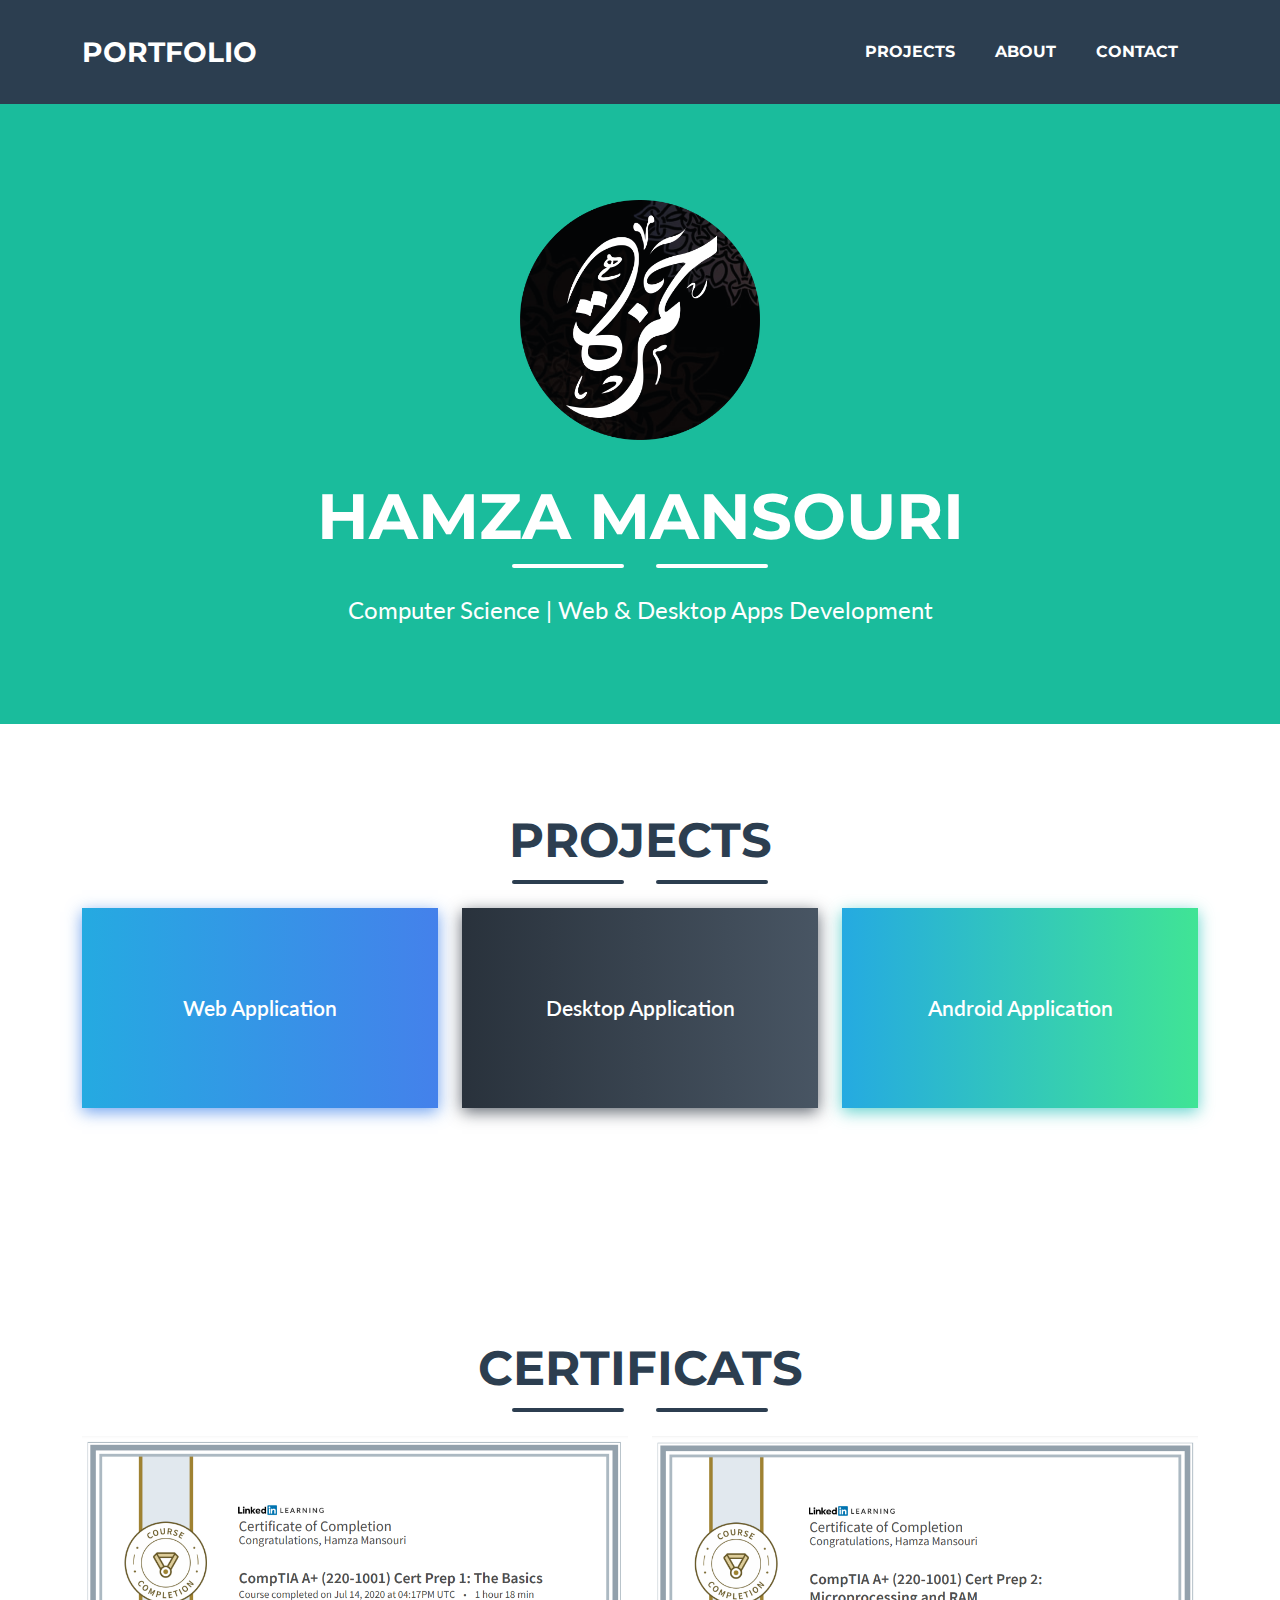
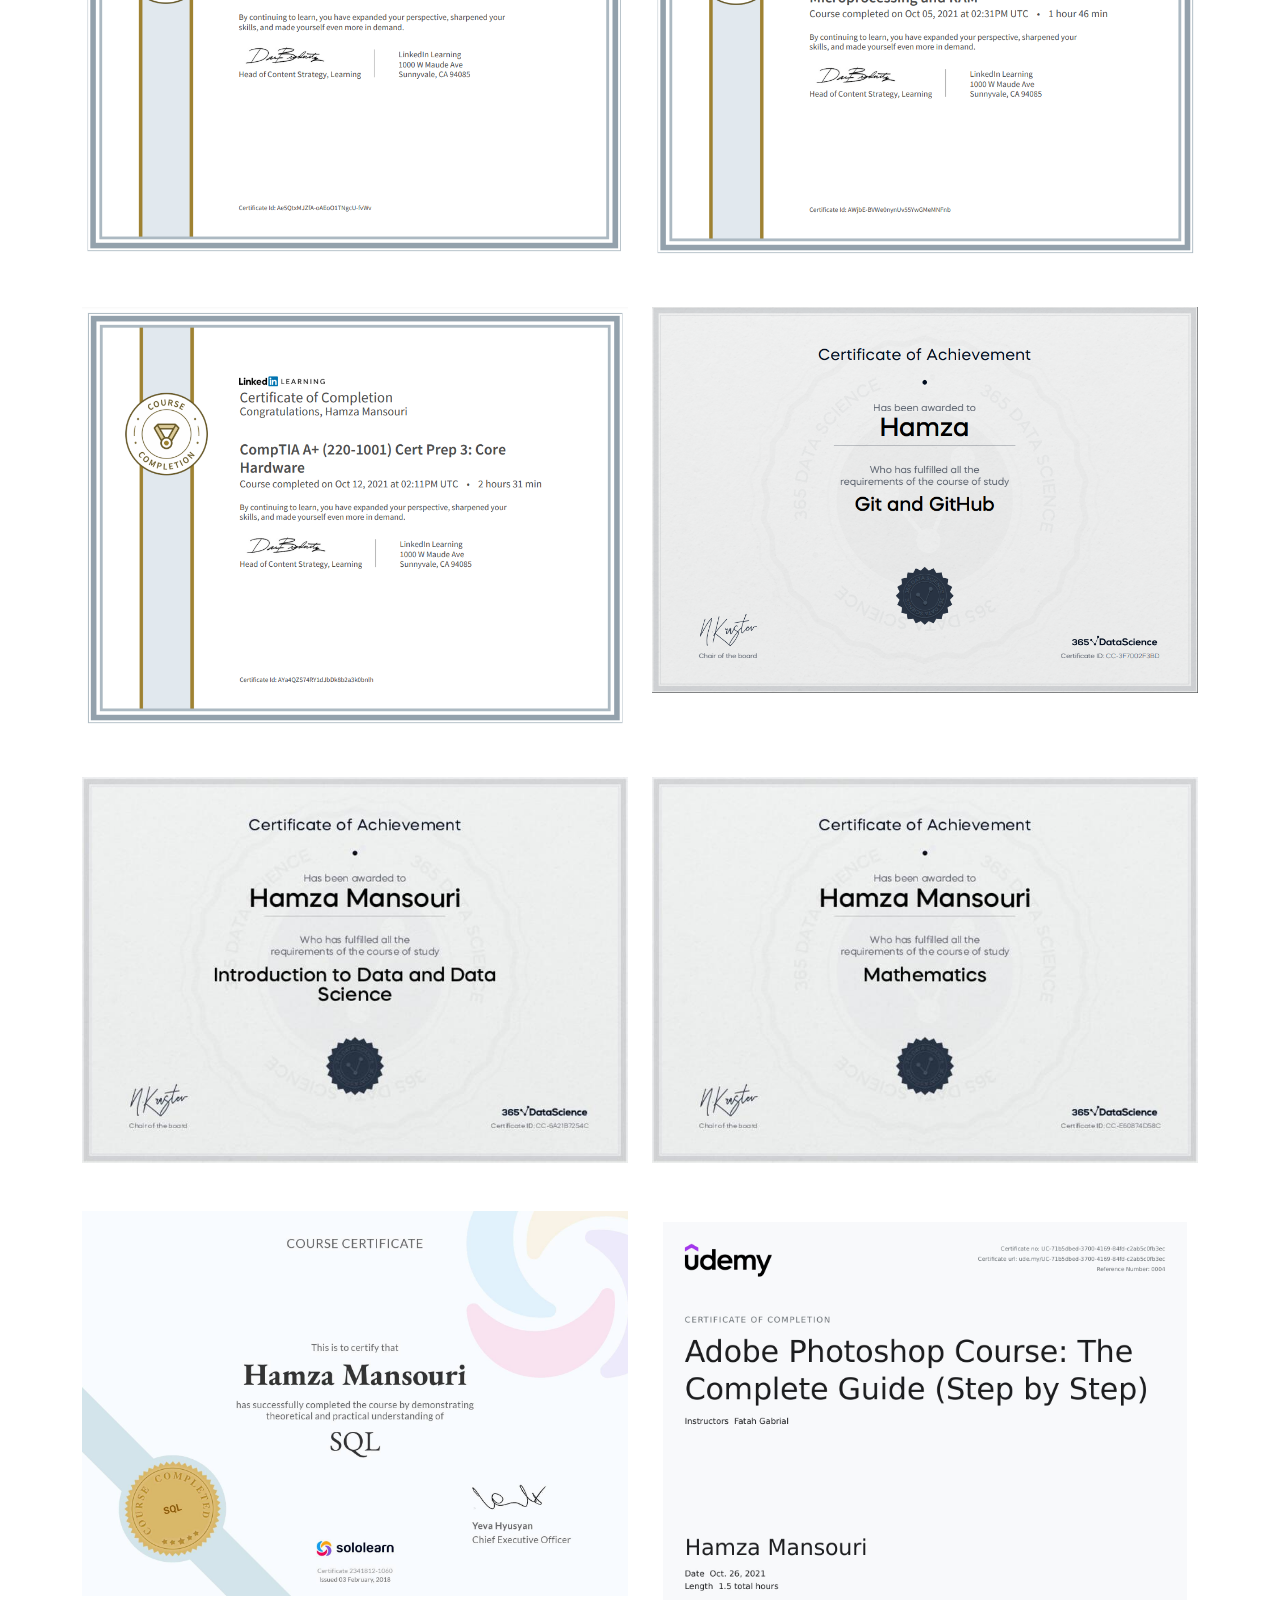
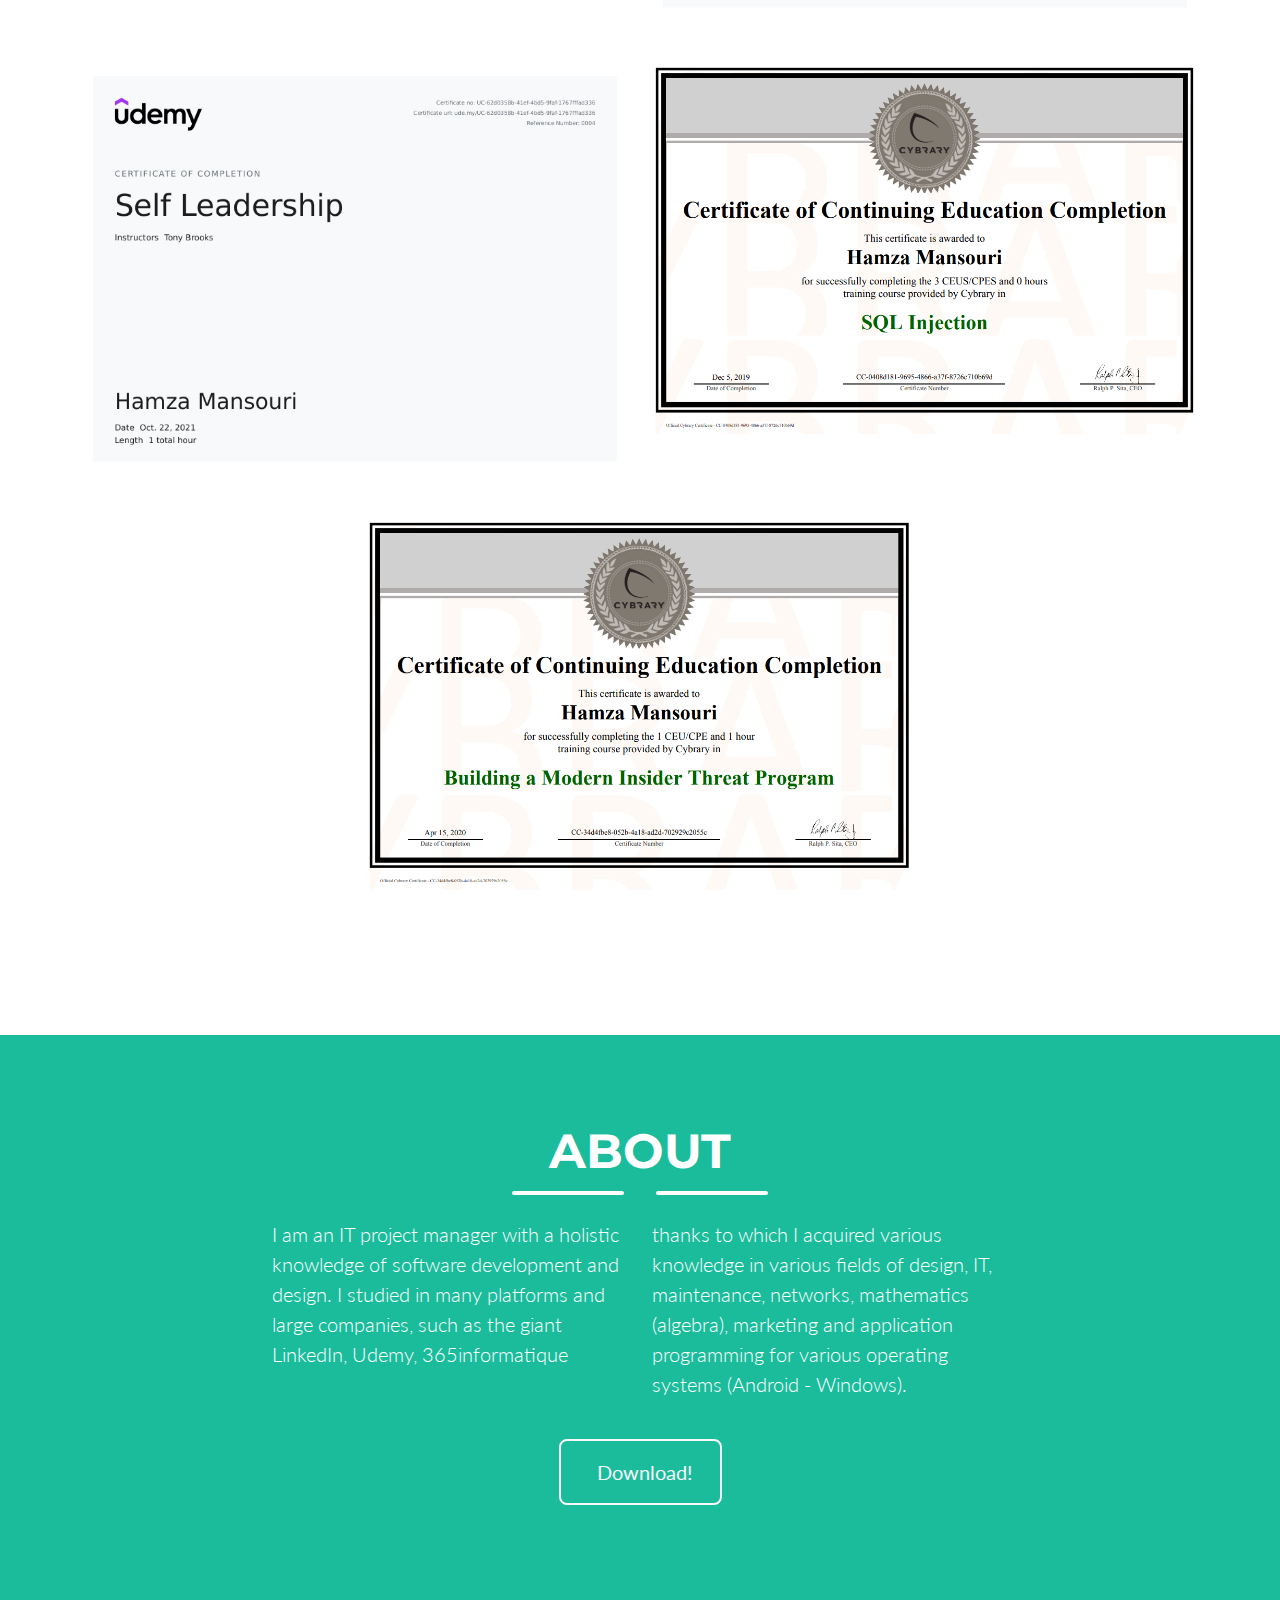
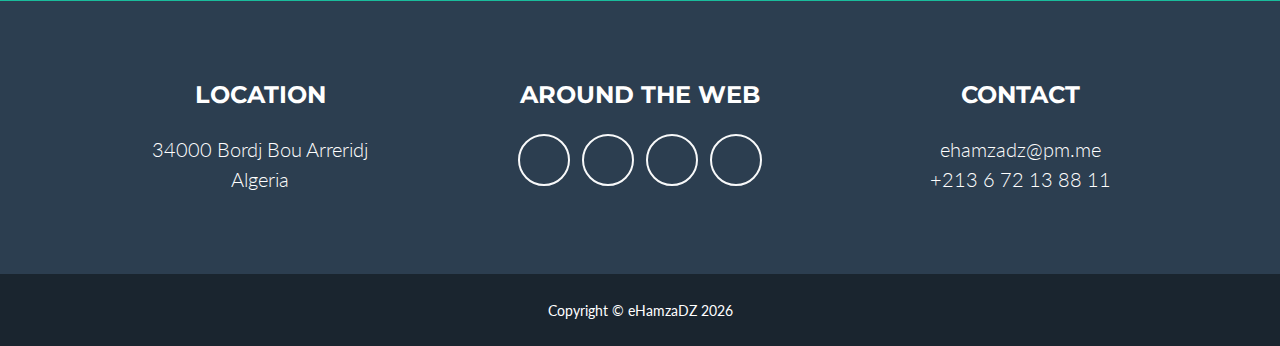
==== commit 46ed8ec5: "" ====
--- a/index.html
+++ b/index.html
@@ -16,7 +16,9 @@
         <!-- Core theme CSS (includes Bootstrap)-->
         <link href="css/styles.css" rel="stylesheet" />
     </head>    
-    <body id="page-top"> 
+
+    <body id="page-top">
+        
         <!-- Navigation-->
         <nav class="navbar navbar-expand-lg bg-secondary text-uppercase fixed-top" id="mainNav">
             <div class="container">
@@ -34,7 +36,7 @@
                 </div>
             </div>
         </nav>
-
+        
         <!-- Masthead-->
         <header class="masthead bg-primary text-white text-center">
             <div class="container d-flex align-items-center flex-column">
@@ -78,42 +80,6 @@
                     <div class="col-md-6 col-lg-4 mb-5">
                         <button onclick="window.location.href='projects/androidApp.html';" class="btn-hover color-1">Android Application</button>
                     </div>
-                    <!-- Portfolio Item 2 -->
-                    <!-- <div class="col-md-6 col-lg-4 mb-5">
-                        <div class="portfolio-item mx-auto" data-bs-toggle="modal" data-bs-target="#portfolioModal2">
-                            <div class="portfolio-item-caption d-flex align-items-center justify-content-center h-100 w-100">
-                                <div class="portfolio-item-caption-content text-center text-white"><i class="fas fa-plus fa-3x"></i></div>
-                            </div>
-                            <img class="img-fluid" src="assets/img/portfolio/GC/1.png" alt="..." />
-                        </div>
-                    </div> -->
-                    <!-- Portfolio Item 3 -->
-                    <!-- <div class="col-md-6 col-lg-4 mb-5">
-                        <div class="portfolio-item mx-auto" data-bs-toggle="modal" data-bs-target="#portfolioModal3">
-                            <div class="portfolio-item-caption d-flex align-items-center justify-content-center h-100 w-100">
-                                <div class="portfolio-item-caption-content text-center text-white"><i class="fas fa-plus fa-3x"></i></div>
-                            </div>
-                            <img class="img-fluid" src="assets/img/portfolio/GS/6.PNG" alt="..." />
-                        </div>
-                    </div> -->
-                    <!-- Portfolio Item 4 -->
-                    <!-- <div class="col-md-6 col-lg-4 mb-5">
-                        <div class="portfolio-item mx-auto" data-bs-toggle="modal" data-bs-target="#portfolioModal4">
-                            <div class="portfolio-item-caption d-flex align-items-center justify-content-center h-100 w-100">
-                                <div class="portfolio-item-caption-content text-center text-white"><i class="fas fa-plus fa-3x"></i></div>
-                            </div>
-                            <img class="img-fluid" src="assets/img/portfolio/FROM_FIGMA_TO_FMX/1.png" alt="..." />
-                        </div>
-                    </div> -->
-                    <!-- Portfolio Item 5 -->
-                    <!-- <div class="col-md-6 col-lg-4 mb-5">
-                        <div class="portfolio-item mx-auto" data-bs-toggle="modal" data-bs-target="#portfolioModal5">
-                            <div class="portfolio-item-caption d-flex align-items-center justify-content-center h-100 w-100">
-                                <div class="portfolio-item-caption-content text-center text-white"><i class="fas fa-plus fa-3x"></i></div>
-                            </div>
-                            <img class="img-fluid" src="assets/img/portfolio/doccure/1.png" alt="..." />
-                        </div>
-                    </div> -->
                 </div>
             </div>
         </section>
@@ -299,7 +265,7 @@
 
         <!-- Copyright Section-->
         <div class="copyright py-4 text-center text-white">
-            <div class="container"><small>Copyright &copy; eHamzaDZ 2022</small></div>
+            <div class="container"><small>Copyright &copy; eHamzaDZ  <script>document.write(new Date().getFullYear())</script></small></div>
         </div>
         <!-- Portfolio Modals-->
         <!-- Portfolio Modal 1-->
